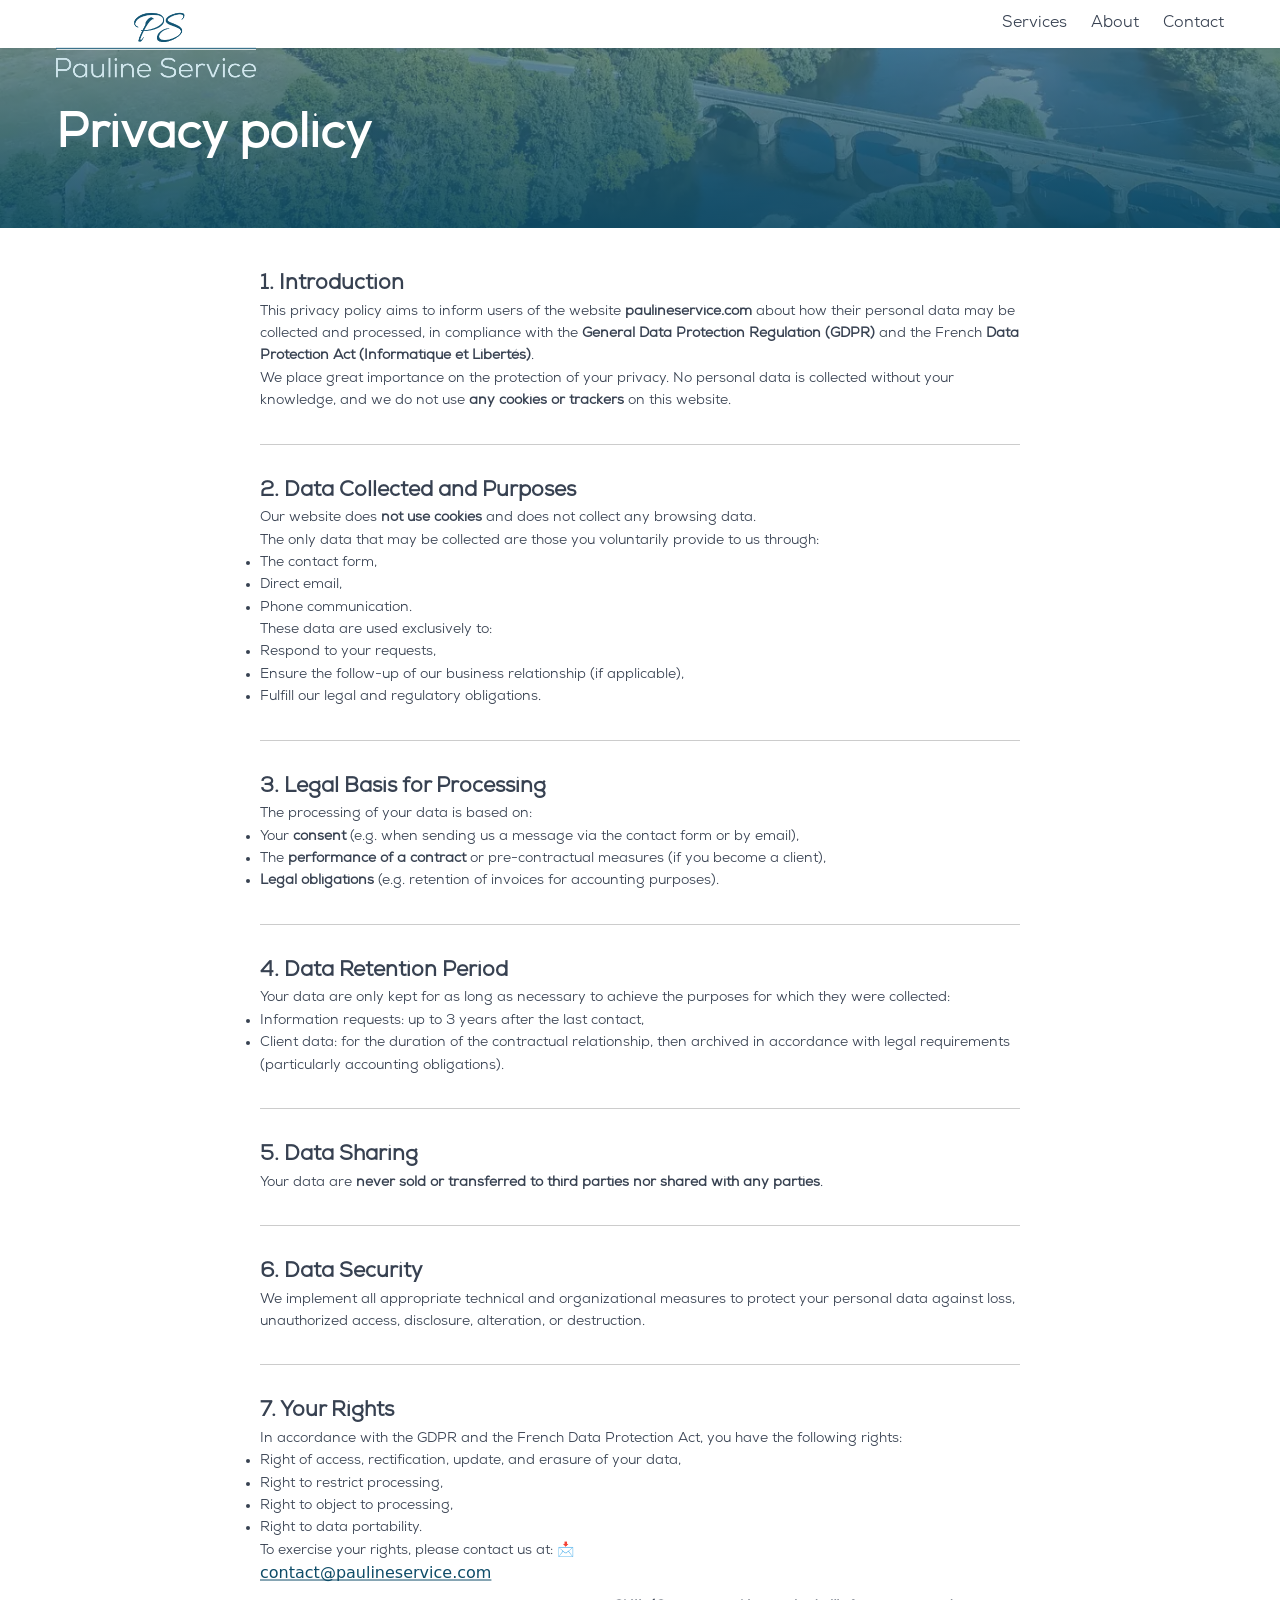
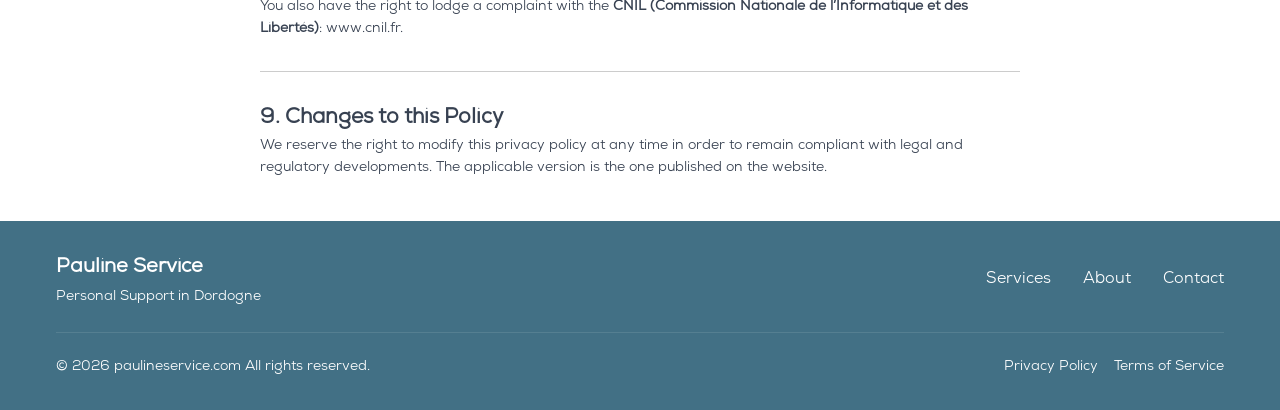
==== privacy.html @ 2ac68dc6 "svg icons, privacy & terms + navigation details" ====
<!DOCTYPE html>
<html lang="en">
<head>
  <meta charset="UTF-8">
  <meta name="viewport" content="width=device-width, initial-scale=1, maximum-scale=1, user-scalable=no">

  <link rel="stylesheet" href="styles.css">

  <!-- Basic SEO -->
  <meta charset="UTF-8">
  <meta name="viewport" content="width=device-width, initial-scale=1.0">
  <meta name="description" content="Pauline Service - Personal services in Nontron, Dordogne (24), France. Reliable, caring, and professional assistance for your everyday needs.">
  <meta name="keywords" content="Pauline Service, service to person, personal support, Nontron, Dordogne, Dordogne services, France">
  <meta name="author" content="Pauline Service">
  <meta name="robots" content="index, follow">
  <link rel="canonical" href="https://www.paulineservice.com/">
  

  <meta property="og:title" content="Pauline Service - Your Personal Support in Nontron">
  <meta property="og:description" content="Reliable personal services and support in Nontron, Dordogne (24).">
  <meta property="og:type" content="website">
  <meta property="og:url" content="https://www.paulineservice.fr/">
  <meta property="og:image" content="https://via.placeholder.com/1200x630.png?text=Pauline+Service">


  <!-- Location metadata -->
  <meta name="geo.region" content="FR-24">
  <meta name="geo.placename" content="Nontron">
  <meta name="geo.position" content="45.5295;0.6644">
  <meta name="ICBM" content="45.5295, 0.6644">

  <script type="application/ld+json">
  {
    "@context": "https://schema.org",
    "@type": "LocalBusiness",
    "name": "Pauline Service",
    "image": "https://via.placeholder.com/1200x630.png?text=Pauline+Service",
    "@id": "https://www.paulineservice.com/",
    "url": "https://www.paulineservice.com/",
    "address": {
      "@type": "PostalAddress",
      "streetAddress": "Nontron",
      "addressLocality": "Nontron",
      "postalCode": "24300",
      "addressCountry": "FR"
    },
    "geo": {
      "@type": "GeoCoordinates",
      "latitude": 45.5295,
      "longitude": 0.6644
    },
    "description": "Pauline Service offers high-quality, trustworthy, and caring personal services in Nontron, Perigord Vert, Dordogne (24), France.",
    "areaServed": {
      "@type": "Place",
      "name": "Nontron, Dordogne, France"
    }
  }
  </script>
  
  <title>Pauline Service - Personal Support in Nontron Area</title>
  <style>
    .hero {
        height:20vh;
    }
    .privacy-container {
      font-size:14px;
      line-height: 1.6;
      max-width: 800px;
      margin: 40px auto;
      padding: 0 20px;
    }
    hr {
      border: none;
      border-top: 1px solid #ccc;
      margin: 30px 0;
    }
  </style>
</head>
<body>
  <header class="header">
    <div class="container header-container">
      <div class="logo" id="logo-home">
        <img  src="assets/logo.png" alt="Pauline Service"  class="logo-text " />
      </div>
      <button id="menu-toggle" class="menu-toggle">
        <svg id="menu-icon" xmlns="http://www.w3.org/2000/svg" width="24" height="24" viewBox="0 0 24 24" fill="none" stroke="currentColor" stroke-width="2" stroke-linecap="round" stroke-linejoin="round"><line x1="4" x2="20" y1="12" y2="12"/><line x1="4" x2="20" y1="6" y2="6"/><line x1="4" x2="20" y1="18" y2="18"/></svg>
        <svg id="close-icon" class="hidden" xmlns="http://www.w3.org/2000/svg" width="24" height="24" viewBox="0 0 24 24" fill="none" stroke="currentColor" stroke-width="2" stroke-linecap="round" stroke-linejoin="round"><path d="M18 6 6 18"/><path d="m6 6 12 12"/></svg>
      </button>
      <nav class="desktop-nav">
        <a href="/index.html#services" class="nav-link">Services</a>
        <a href="/index.html#about" class="nav-link">About</a>
        <!--<a href="#testimonials" class="nav-link">Testimonials</a>-->
        <a href="/index.html#contact" class="nav-link nav-link-emphasis">Contact</a>
      </nav>
    </div>
    <!-- Mobile menu -->
    <div id="mobile-menu" class="mobile-menu hidden">
      <div class="container mobile-menu-container">
        <a href="/index.html#services" class="nav-link">Services</a>
        <a href="/index.html#about" class="nav-link">About</a>
        <!--<a href="#testimonials" class="nav-link">Testimonials</a>-->
        <a href="/index.html#contact" class="nav-link">Contact</a>
      </div>
    </div>
  </header>
  <section class="hero">
      <div id="parallax-bg" class="parallax-bg"></div>
      <div class="hero-overlay"></div>
      <div class="container hero-content">
        <h1 class="hero-title">Privacy policy</h1>
      </div>
    </section>
  <div class="privacy-container">
    
  

  <h2>1. Introduction</h2>
  <p>
    This privacy policy aims to inform users of the website <strong>paulineservice.com</strong> 
    about how their personal data may be collected and processed, in compliance with the 
    <strong>General Data Protection Regulation (GDPR)</strong> and the French 
    <strong>Data Protection Act (Informatique et Libertés)</strong>.
  </p>
  <p>
    We place great importance on the protection of your privacy. No personal data is collected 
    without your knowledge, and we do not use <strong>any cookies or trackers</strong> on this website.
  </p>

  <hr>

  <h2>2. Data Collected and Purposes</h2>
  <p>
    Our website does <strong>not use cookies</strong> and does not collect any browsing data.
  </p>
  <p>
    The only data that may be collected are those you voluntarily provide to us through:
  </p>
  <ul>
    <li>The contact form,</li>
    <li>Direct email,</li>
    <li>Phone communication.</li>
  </ul>
  <p>
    These data are used exclusively to:
  </p>
  <ul>
    <li>Respond to your requests,</li>
    <li>Ensure the follow-up of our business relationship (if applicable),</li>
    <li>Fulfill our legal and regulatory obligations.</li>
  </ul>

  <hr>

  <h2>3. Legal Basis for Processing</h2>
  <p>
    The processing of your data is based on:
  </p>
  <ul>
    <li>Your <strong>consent</strong> (e.g. when sending us a message via the contact form or by email),</li>
    <li>The <strong>performance of a contract</strong> or pre-contractual measures (if you become a client),</li>
    <li><strong>Legal obligations</strong> (e.g. retention of invoices for accounting purposes).</li>
  </ul>

  <hr>

  <h2>4. Data Retention Period</h2>
  <p>
    Your data are only kept for as long as necessary to achieve the purposes for which they were collected:
  </p>
  <ul>
    <li>Information requests: up to 3 years after the last contact,</li>
    <li>Client data: for the duration of the contractual relationship, then archived in accordance 
        with legal requirements (particularly accounting obligations).</li>
  </ul>

  <hr>

  <h2>5. Data Sharing</h2>
  <p>
    Your data are <strong>never sold or transferred to third parties nor shared with any parties</strong>. 
  </p>

  <hr>

  <h2>6. Data Security</h2>
  <p>
    We implement all appropriate technical and organizational measures to protect your personal data 
    against loss, unauthorized access, disclosure, alteration, or destruction.
  </p>

  <hr>

  <h2>7. Your Rights</h2>
  <p>
    In accordance with the GDPR and the French Data Protection Act, you have the following rights:
  </p>
  <ul>
    <li>Right of access, rectification, update, and erasure of your data,</li>
    <li>Right to restrict processing,</li>
    <li>Right to object to processing,</li>
    <li>Right to data portability.</li>
  </ul>
  <p>
    To exercise your rights, please contact us at: 📩<br>
    <canvas id="email-canvas" width="340" height="24" style="cursor:pointer; width:340px; height:24px;"></canvas>
    <noscript>Enable JavaScript to view the email address.</noscript>

    <script>
    const encodedEmail = "Y29udGFjdEBwYXVsaW5lc2VydmljZS5jb20=";

    (function () {
    const decoded = atob(encodedEmail);             

    const c = document.getElementById('email-canvas');
    const ctx = c.getContext('2d');

    // --- Retina / High DPI scaling ---
    const dpr = window.devicePixelRatio || 1;
    const cssWidth = c.width;
    const cssHeight = c.height;
    c.width = cssWidth * dpr;
    c.height = cssHeight * dpr;
    ctx.scale(dpr, dpr);

    // draw text
    ctx.font = "400 16px system-ui, NexaBook";
    ctx.fillStyle = "#0e4c68";
    ctx.fillText(decoded, 0, 15);
    
    const textWidth = ctx.measureText(decoded).width;
    const underlineY = 17; // slightly below baseline
    ctx.beginPath();
    ctx.moveTo(0, underlineY);
    ctx.lineTo(0 + textWidth, underlineY);
    ctx.lineWidth = 1;
    ctx.strokeStyle = "#0e4c68";
    ctx.stroke();

    // make canvas clickable
    c.addEventListener('click', () => {
        window.location.href = 'mailto:' + decoded;
    });


    })();
    </script><br>
  </p>
  <p>
    You also have the right to lodge a complaint with the 
    <strong>CNIL (Commission Nationale de l’Informatique et des Libertés)</strong>: 
    <a href="https://www.cnil.fr" target="_blank">www.cnil.fr</a>.
  </p>

  <hr>

  <h2>9. Changes to this Policy</h2>
  <p>
    We reserve the right to modify this privacy policy at any time in order to remain compliant with 
    legal and regulatory developments. The applicable version is the one published on the website.
  </p>
  </div>
  <footer class="footer">
    <div class="container">
      <div class="footer-top">
        <div class="footer-brand">
          <h3 class="footer-title" id="footer-title">Pauline Service</h3>
          <p class="footer-subtitle">Personal Support in Dordogne</p>
        </div>
        <div class="footer-nav">
          <a href="/index.html#services" class="footer-link">Services</a>
          <a href="/index.html#about" class="footer-link">About</a>
          <!--<a href="#testimonials" class="footer-link">Testimonials</a>-->
          <a href="/index.html#contact" class="footer-link">Contact</a>
        </div>
      </div>
      <div class="footer-bottom">
        <p class="copyright">
          © <span id="current-year"></span> paulineservice.com All rights reserved.
        </p>
        <div class="footer-legal">
          <a href="/privacy.html" class="footer-legal-link">Privacy Policy</a>
          <a href="/terms.html" class="footer-legal-link">Terms of Service</a>
        </div>
      </div>
    </div>
  </footer>
  </body>
  <script src="script.js"></script>
</html>
---- styles.css ----
/* Base styles */
:root {
  --color-primary: #0e4c68;
  --color-primary-dark: #427085;
  --color-primary-light: #17A8EB;
  --color-primary-lightest: #e0e7ff;
  --color-white: #ffffff;
  --color-black: #000000;
  --color-gray-50: #f9fafb;
  --color-gray-100: #f3f4f6;
  --color-gray-200: #e5e7eb;
  --color-gray-300: #d1d5db;
  --color-gray-400: #9ca3af;
  --color-gray-500: #6b7280;
  --color-gray-600: #4b5563;
  --color-gray-700: #374151;
  --color-gray-800: #1f2937;
  --color-gray-900: #111827;
  --shadow-sm: 0 1px 2px 0 rgba(0, 0, 0, 0.05);
  --shadow: 0 1px 3px 0 rgba(0, 0, 0, 0.1), 0 1px 2px 0 rgba(0, 0, 0, 0.06);
  --shadow-md: 0 4px 6px -1px rgba(0, 0, 0, 0.1), 0 2px 4px -1px rgba(0, 0, 0, 0.06);
  --shadow-lg: 0 10px 15px -3px rgba(0, 0, 0, 0.1), 0 4px 6px -2px rgba(0, 0, 0, 0.05);
  --border-radius-sm: 0.25rem;
  --border-radius: 0.5rem;
  --border-radius-lg: 0.75rem;
  --border-radius-full: 9999px;
}

@font-face {
    font-family: NexaBook;
    src: url("assets/nexa-book.otf") format("opentype");
}

html {
  overflow-x: hidden;          /* hide any overflow that reaches the root */
  width: 100%;                 /* guarantee the root never exceeds the viewport */
  max-width: 100%;
  box-sizing: border-box;
}
*, *::before, *::after {
  box-sizing: inherit;
}

* {
  margin: 0;
  padding: 0;
  box-sizing: border-box;
  font-family: NexaBook;
}
body {
  font-family: NexaBook, Helvetica, Arial, sans-serif;
  line-height: 1.5;
  color: var(--color-gray-700);
  background-color: var(--color-white);
  overflow-x: hidden;          /* hide any overflow that reaches the root */
  width: 100%;                 /* guarantee the root never exceeds the viewport */
  max-width: 100%;
  box-sizing: border-box;
}
.container {
  width: 100%;
  max-width: 1200px;
  margin-left: auto;
  margin-right: auto;
  padding-left: 1rem;
  padding-right: 1rem;
}
a {
  text-decoration: none;
  color: inherit;
}
img {
  max-width: 100%;
  height: auto;
}
.hidden {
  display: none !important;
}
.btn {
  display: inline-block;
  font-weight: 500;
  padding: 0.55rem 1.5rem;
  border-radius: var(--border-radius);
  text-align: center;
  transition: all 0.2s ease-in-out;
  cursor: pointer;
  border: none;
  display: inline-flex;
  align-items: center;
  justify-content: center;
  transform: translateY(20px);
  font-size:16px;
}
.btn-light {
  background-color: var(--color-white);
  color: var(--color-primary);
}
.btn-light:hover {
  background-color: var(--color-primary-lightest);
}
.btn-primary {
  background-color: var(--color-primary-dark);
  color: var(--color-white);
}
.btn-primary:hover {
  background-color: var(--color-primary);
}
.btn-block {
  display: block;
  width: 100%;
}
.btn span {
  display: inline-block;
  transform: translateY(2px); /* moves only the text */
}
.required-star {
  color: #d93025;          /* a vivid red */
  margin-left: 0.15em;     /* tiny space after the label text */
  font-size: 0.9em;        /* slightly smaller than the label */
  vertical-align: middle; /* keep it aligned with the text baseline */
}
/* ---- button states --------------------------------------------------- */
.btn-send {
  transition: background-color 0.3s ease, color 0.3s ease;
}

/* success / error colours – you can tweak them */
.btn-success { background:#28a745 !important; color:#fff !important; }
.btn-error   { background:#dc3545 !important; color:#fff !important; }
button.btn-send:disabled { opacity: .7; cursor: not-allowed; }
/* ---- simple spinner (CSS only) -------------------------------------- */
.dots {
  display: inline-flex;
  gap: .75rem;                     /* space between the three circles */
}

/* --------------------------------------------------------------
   4️⃣  Individual dot – tiny circle that fades in/out
   -------------------------------------------------------------- */
.dots span {
  width: .35rem;
  height: .35rem;
  background: currentColor;        /* inherits button colour */
  border-radius: 50%;
  opacity: 0;                      /* start invisible */
  animation: dot-fade 1.2s infinite;
}

/* Stagger the three dots */
.dots span:nth-child(1) { animation-delay: 0s; }
.dots span:nth-child(2) { animation-delay: 0.2s; }
.dots span:nth-child(3) { animation-delay: 0.4s; }

/* --------------------------------------------------------------
   5️⃣  Fade animation – 0 → 1 → 0 (smooth)
   -------------------------------------------------------------- */
@keyframes dot-fade {
  0%, 80% { opacity: 0; }
  40%    { opacity: 1; }
}

.section-header {
  text-align: center;
  margin-bottom: 3rem;
}
.section-title {
  font-size: 1.875rem;
  font-weight: 700;
  color: var(--color-gray-900);
  margin-bottom: 1rem;
}
.section-description {
  font-size: 1.125rem;
  color: var(--color-gray-600);
  max-width: 36rem;
  margin-left: auto;
  margin-right: auto;
}
.text-left {
  text-align: left;
}
/* Header styles */
.header {
  position: sticky;
  top: 0;
  z-index: 50;
  width: 100%;
  background-color: rgba(255, 255, 255, 0.95);
  backdrop-filter: blur(4px);
  box-shadow: var(--shadow-sm);
}
.header-container {
  display: flex;
  justify-content: space-between;
  align-items: center;
  padding-top: 0.75rem;
  padding-bottom: 0.75rem;
  position:relative;
  overflow:visible;
}
.logo {
  display: flex;
  align-items: center;
}
.logo-text {
  font-size: 1.25rem;
  font-weight: 600;
  color: var(--color-primary);
  position:absolute;
  transform: translateY(1.05rem);
  width:200px;
  z-index:100;
  cursor:pointer;
}
.logo-badge {
  margin-left: 0.5rem;
  font-size: 0.75rem;
  background-color: var(--color-primary-lightest);
  color: var(--color-primary);
  padding: 0.125rem 0.5rem;
  border-radius: var(--border-radius-full);
}
.logo-badge span {
  display: inline-block;
  transform: translateY(2px); /* moves only the text */
}
.menu-toggle {
  display: block;
  color: var(--color-gray-700);
  background: none;
  border: none;
  cursor: pointer;
}
.desktop-nav {
  display: none;
}
.nav-link {
  color: var(--color-gray-700);
  transition: color 0.2s ease-in-out;
  margin-left: 1.5rem;
}
.nav-link:hover, .nav-link:focus {
  color: var(--color-primary);
}
.nav-link-emphasis {
  font-weight: 500;
}
.mobile-menu {
  position: absolute;
  top: 100%;
  left: 0;
  right: 0;
  background-color: var(--color-white);
  border-bottom: 1px solid var(--color-gray-200);
  box-shadow: var(--shadow-lg);
}
.mobile-menu-container {
  display: flex;
  flex-direction: column;
  padding-top: 0.75rem;
  padding-bottom: 0.75rem;
}
.mobile-menu .nav-link {
  margin: 0.75rem 0;
}
/* Hero section */
.hero {
  position: relative;
  height: 90vh;
  overflow: hidden;
}
.parallax-bg {
  position: absolute;
  inset: 0;
  z-index: 0;
  background-image: url('assets/river.webp');
  background-size: cover;
  background-position: center;
  height: 120%;
  top: -10%;
}
.hero-overlay {
  position: absolute;
  inset: 0;
  background: linear-gradient(to bottom, rgba(66, 112, 133, 0.7), rgba(14, 76, 104, 0.9) );
  z-index: 10;
}
.hero-content {
  position: relative;
  z-index: 20;
  height: 100%;
  display: flex;
  flex-direction: column;
  justify-content: center;
}
.hero-title {
  font-size: 2.25rem;
  font-weight: 700;
  color: var(--color-white);
  line-height: 1.2;
  max-width: 28rem;
}
.hero-subtitle {
  margin-top: 1rem;
  font-size: 1.25rem;
  color: var(--color-primary-lightest);
  max-width: 28rem;
  
}
.hero-buttons {
  margin-top: 2rem;
  display: flex;
  flex-direction: column;
  gap: 1rem;
}
/* Services section */
.services {
  padding: 4rem 0;
  background-color: var(--color-gray-50);
}
.services-grid {
  display: grid;
  grid-template-columns: repeat(1, 1fr);
  gap: 1.5rem;
}
.service-card {
  background-color: var(--color-white);
  padding: 1.5rem;
  border-radius: var(--border-radius);
  box-shadow: var(--shadow-sm);
  transition: box-shadow 0.3s ease;
}
.service-card:hover {
  box-shadow: var(--shadow-md);
}
.service-icon {
  margin-bottom: 1rem;
  color: var(--color-primary);
}
.service-title {
  font-size: 1.25rem;
  font-weight: 600;
  color: var(--color-gray-900);
  margin-bottom: 0.5rem;
}
.service-description {
  color: var(--color-gray-600);
}
/* About section */
.about {
  padding: 4rem 0;
  background-color: var(--color-white);
}
.about-grid {
  display: flex;
  flex-direction: column;
  gap: 2rem;
}
.about-image-container {
  position: relative;
  width: 100%;
}
.about-image {
  position: relative;
  z-index: 10;
  border-radius: var(--border-radius);
  box-shadow: var(--shadow-lg);
  width: 100%;
  object-fit: cover;
  aspect-ratio: 4/5;
  opacity:0.7;
}
.about-image-decoration {
  position: absolute;
  z-index: 0;
}
.top-left {
  top: -1rem;
  left: -1rem;
  width: 6rem;
  height: 6rem;
  background-color: var(--color-primary-lightest);
  border-radius: var(--border-radius-full);
}
.bottom-right {
  bottom: -1rem;
  right: -1rem;
  width: 8rem;
  height: 8rem;
  background-color: var(--color-primary-lightest);
  border-radius: var(--border-radius-full);
}
.about-content {
  width: 100%;
}
.about-divider {
  width: 4rem;
  height: 0.25rem;
  background-color: var(--color-primary);
  margin-top: 1rem;
  margin-bottom: 1.5rem;
}
.about-text {
  color: var(--color-gray-600);
  margin-bottom: 1rem;
  text-align: justify;
}
.about-badges {
  display: flex;
  flex-wrap: wrap;
  gap: 0.75rem;
  margin-top: 1.5rem;
}
.badge {
  background-color: var(--color-primary-lightest);
  color: var(--color-primary);
  padding: 0.25rem 0.75rem;
  border-radius: var(--border-radius-full);
  font-size: 0.875rem;
  font-weight: 500;
}
.badge span {
  display: inline-block;
  transform: translateY(2px);
}
/* Testimonials section */
.testimonials {
  padding: 4rem 0;
  background-color: var(--color-primary-lightest);
}
.testimonials-grid {
  display: grid;
  grid-template-columns: repeat(1, 1fr);
  gap: 1.5rem;
}
.testimonial-card {
  background-color: var(--color-white);
  padding: 1.5rem;
  border-radius: var(--border-radius);
  box-shadow: var(--shadow-sm);
}
.quote-icon {
  color: var(--color-primary-light);
  margin-bottom: 1rem;
}
.testimonial-text {
  color: var(--color-gray-700);
  font-style: italic;
  margin-bottom: 1.5rem;
}
.testimonial-author {
  margin-top: auto;
}
.author-name {
  font-weight: 500;
  color: var(--color-gray-900);
}
.author-location {
  font-size: 0.875rem;
  color: var(--color-gray-500);
}
/* Contact section */
.contact {
  padding: 4rem 0;
  background-color: var(--color-white);
}
.contact-grid {
  display: grid;
  grid-template-columns: repeat(1, 1fr);
  gap: 2rem;
}
.contact-info {
  background-color: var(--color-gray-50);
  padding: 1.5rem;
  border-radius: var(--border-radius);
}
.contact-subtitle {
  font-size: 1.25rem;
  font-weight: 600;
  color: var(--color-gray-900);
  margin-bottom: 1.5rem;
}
.contact-items {
  display: flex;
  flex-direction: column;
  gap: 1rem;
}
.contact-item {
  display: flex;
  align-items: flex-start;
}
.contact-icon {
  margin-right: 0.75rem;
  margin-top: 0.25rem;
  color: var(--color-primary);
}
.contact-label {
  font-weight: 500;
  color: var(--color-gray-900);
}
.contact-value {
  color: var(--color-gray-600);
}
.service-area {
  margin-top: 2rem;
}
.service-area-title {
  font-weight: 500;
  color: var(--color-gray-900);
  margin-bottom: 0.75rem;
}
.service-area-description {
  color: var(--color-gray-600);
}
.contact-form {
  display: flex;
  flex-direction: column;
  gap: 1rem;
}
.form-group {
  display: flex;
  flex-direction: column;
  gap: 0.25rem;
}
.form-label {
  font-size: 0.875rem;
  font-weight: 500;
  color: var(--color-gray-700);
}
.form-input,
.form-textarea {
  width: 100%;
  padding: 0.5rem 1rem;
  border: 1px solid var(--color-gray-300);
  border-radius: var(--border-radius);
  color: var(--color-gray-700);
  transition: border-color 0.2s ease, box-shadow 0.2s ease;
}
.form-input:focus,
.form-textarea:focus {
  outline: none;
  border-color: var(--color-primary);
  box-shadow: 0 0 0 3px rgba(67, 56, 202, 0.1);
}
.form-textarea {
  resize: vertical;
  min-height: 8rem;
}
/* Footer styles */
.footer {
  background-color: var(--color-primary-dark);
  color: var(--color-white);
  padding: 2rem 0;
}
.footer-top {
  display: flex;
  flex-direction: column;
  justify-content: space-between;
  align-items: center;
  margin-bottom: 1rem;
}
.footer-brand {
  margin-bottom: 1rem;
  text-align: center;
  color: var(--color-white);
}
.footer-title {
  font-size: 1.25rem;
  font-weight: 600;
  cursor:pointer;
}
.footer-subtitle {
  font-size: 0.875rem;
  color: var(--color-white);
  margin-top: 0.25rem;
}
.footer-nav {
  display: flex;
  flex-direction: column;
  align-items: center;
}
.footer-link {
  color: var(--color-white);
  transition: color 0.2s ease-in-out;
}
.footer-link:hover {
  color: var(--color-primary-light);
}
.footer-bottom {
  border-top: 1px solid rgba(255, 255, 255, 0.1);
  margin-top: 1.5rem;
  padding-top: 1.5rem;
  display: flex;
  flex-direction: column;
  justify-content: space-between;
  align-items: center;
}
.copyright {
  font-size: 0.875rem;
  color: var(--color-white);
}
.footer-legal {
  display: flex;
  gap: 1rem;
  margin-top: 1rem;
}
.footer-legal-link {
  color: var(--color-white);
  font-size: 0.875rem;
  transition: color 0.2s ease-in-out;
}
.footer-legal-link:hover {
  color: var(--color-primary-light);
}
/* Media queries */
@media (max-width: 390px) { 
  .logo-badge {display:none;}
  .desc-mobile { display:inline; }
  .desc-tablet { display:none; }
}
/* Mobile fix – make the contact form fill the viewport on very narrow screens (≤ 375 px) */
@media (max-width: 640px) {
  html { font-size: 118%; }
  /* Remove horizontal padding that otherwise forces overflow */
  .container {
    padding-left: 0;
    padding-right: 0;
  }
  .header-container {
    padding-left: 0.75rem;
  }
  .menu-toggle {
    padding-right: 0.75rem;
  }
  .mobile-menu-container {
    padding-left: 0.75rem;
  }
  .hero-content {
    padding-left: 0.75rem;
    padding-right: 0.75rem;  
  } 
  .desc-mobile { display:inline; }
  .desc-tablet { display:none; }
  .services {
    padding: 0 0.75rem;
  }
  .services > div > div > h2 {
    padding: 1rem 0;
  }
  .about {
    padding: 0 0.75rem 1rem 0.75rem;
  }
  .testimonials > .container {
    padding: 0 0.75rem;
  }
  .contact {
    padding: 0 0.75rem;
  }
  .contact-info {
    width: 100vw;          /* full viewport width */
    max-width: calc(100% - 1rem);      /* don’t exceed the viewport */
    box-sizing: border-box;
    padding-left: 0.5rem;
    padding-right: 0.5rem;
    
  }
  .contact > div > div > h2 {
    padding: 1rem 0;
  }
  /* Stretch the contact‑form container and the form itself */
  .contact-form-container,
  .contact-form {
    width: 100vw;          /* full viewport width */
    max-width: calc(100% - 1rem);      /* don’t exceed the viewport */
    box-sizing: border-box;
    padding-left: 0.5rem;
    padding-right: 0.5rem;
    padding-bottom:2rem;
  }
  .contact-form input,
  .contact-form textarea,
  .contact-form select {
    font-size: 16px;          /* stops the 130 % zoom */
    line-height: 1.4;        /* improves tap‑target height */
  }
}

@media (min-width: 640px) {
  .hero-buttons {
    flex-direction: row;
  }
  .desc-mobile { display:none; }
}
@media (min-width: 768px) {
  .menu-toggle {
    display: none;
  }
  .desktop-nav {
    display: flex;
    align-items: center;
  }
  .hero-title {
    font-size: 3rem;
  }
  .desc-mobile { display:none;}
  .desc-tablet {display:inline;}
  .services-grid {
    grid-template-columns: repeat(2, 1fr);
  }
  .about-grid {
    flex-direction: row;
  }
  .about-image-container,
  .about-content {
    width: 50%;
  }
  .testimonials-grid {
    grid-template-columns: repeat(2, 1fr);
  }
  .contact-grid {
    grid-template-columns: repeat(2, 1fr);
  }
  .footer-top {
    flex-direction: row;
  }
  .footer-brand {
    text-align: left;
    margin-bottom: 0;
  }
  .footer-nav {
    flex-direction: row;
    gap: 2rem;
  }
  .footer-bottom {
    flex-direction: row;
  }
  .footer-legal {
    margin-top: 0;
  }
}
@media (min-width: 1024px) {
  .services-grid {
    grid-template-columns: repeat(3, 1fr);
  }
}

/* iOS Safari – keep the page from snapping when the keyboard appears */
@supports (padding: env(safe-area-inset-bottom)) {
  body {
    padding-bottom: env(safe-area-inset-bottom);
  }
}

.logo-badge {display:none;}
.testimonials {display:none;}
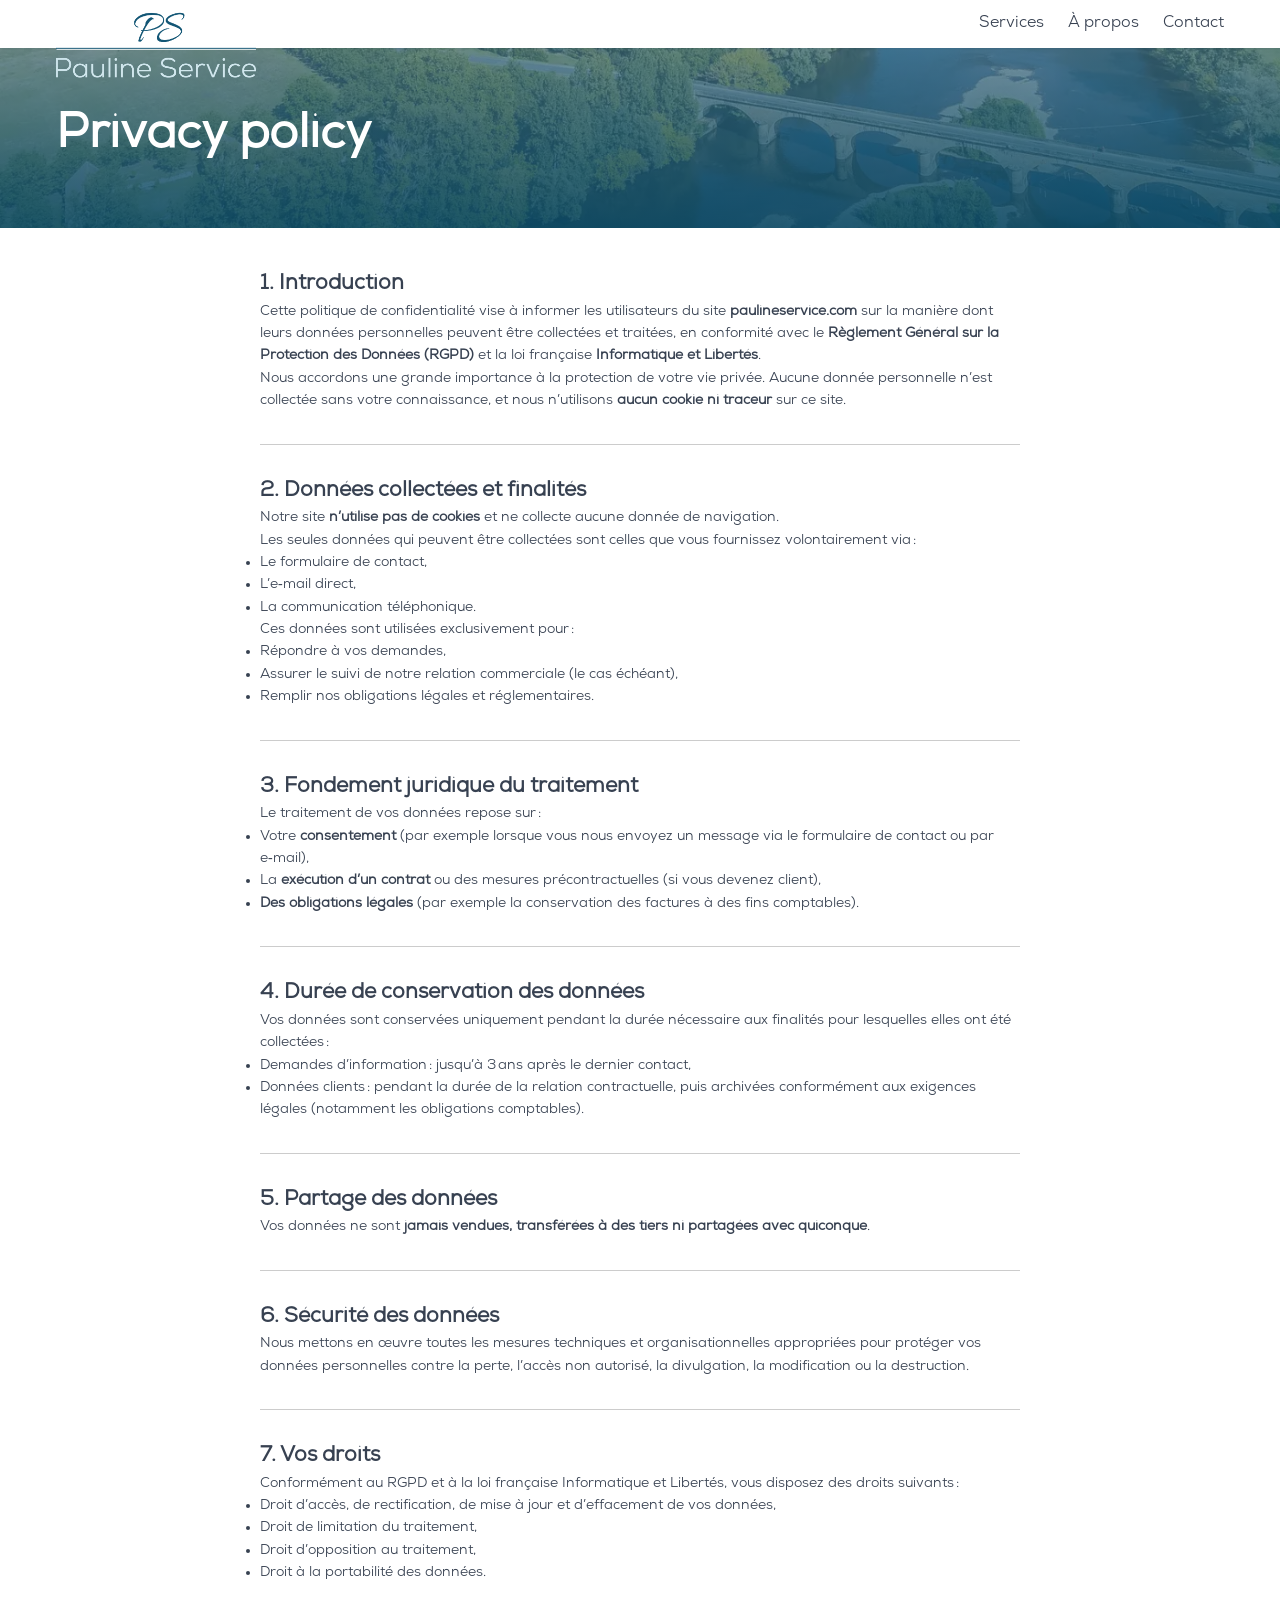
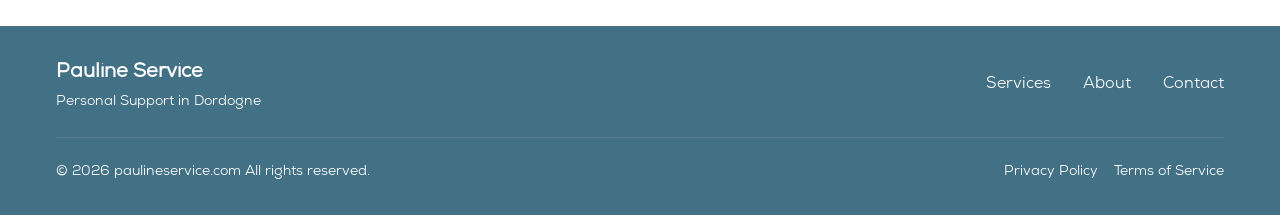
==== commit 24e523ef: "fr and en inverted, modified i18n to put html in privacy page - page incomplete" ====
--- a/privacy.html
+++ b/privacy.html
@@ -5,7 +5,19 @@
   <meta name="viewport" content="width=device-width, initial-scale=1, maximum-scale=1, user-scalable=no">
 
   <link rel="stylesheet" href="styles.css">
-
+  <link rel="icon" href="assets/favicon/favicon.ico" type="image/x-icon">
+
+  <!-- PNG icons for modern browsers -->
+  <link rel="icon" type="image/png" sizes="32x32" href="/assets/favicon/favicon-32x32.png">
+  <link rel="icon" type="image/png" sizes="16x16" href="/assets/favicon/favicon-16x16.png">
+
+  <!-- Apple touch icon (iOS home screen) -->
+  <link rel="apple-touch-icon" sizes="180x180" href="/assets/favicon/apple-touch-icon.png">
+  <!-- For Android / Chrome -->
+  <link rel="icon" type="image/png" sizes="192x192" href="/android-chrome-192x192.png">
+  <link rel="icon" type="image/png" sizes="512x512" href="/android-chrome-512x512.png">
+  <!-- Optional: web app manifest -->
+  <link rel="manifest" href="assets/favicon/site.webmanifest">
   <!-- Basic SEO -->
   <meta charset="UTF-8">
   <meta name="viewport" content="width=device-width, initial-scale=1.0">
@@ -57,7 +69,7 @@
   }
   </script>
   
-  <title>Pauline Service - Personal Support in Nontron Area</title>
+  <title data-i18n="title">Pauline Service - Personal Support in Nontron Area</title>
   <style>
     .hero {
         height:20vh;
@@ -87,19 +99,19 @@
         <svg id="close-icon" class="hidden" xmlns="http://www.w3.org/2000/svg" width="24" height="24" viewBox="0 0 24 24" fill="none" stroke="currentColor" stroke-width="2" stroke-linecap="round" stroke-linejoin="round"><path d="M18 6 6 18"/><path d="m6 6 12 12"/></svg>
       </button>
       <nav class="desktop-nav">
-        <a href="/index.html#services" class="nav-link">Services</a>
-        <a href="/index.html#about" class="nav-link">About</a>
+        <a href="/index.html#services" class="nav-link" data-i18n="header_nav_services">Services</a>
+        <a href="/index.html#about" class="nav-link" data-i18n="header_nav_about">About</a>
         <!--<a href="#testimonials" class="nav-link">Testimonials</a>-->
-        <a href="/index.html#contact" class="nav-link nav-link-emphasis">Contact</a>
+        <a href="/index.html#contact" class="nav-link nav-link-emphasis" data-i18n="header_nav_contact">Contact</a>
       </nav>
     </div>
     <!-- Mobile menu -->
     <div id="mobile-menu" class="mobile-menu hidden">
       <div class="container mobile-menu-container">
-        <a href="/index.html#services" class="nav-link">Services</a>
-        <a href="/index.html#about" class="nav-link">About</a>
+        <a href="/index.html#services" class="nav-link" data-i18n="header_nav_services">Services</a>
+        <a href="/index.html#about" class="nav-link" data-i18n="header_nav_services">About</a>
         <!--<a href="#testimonials" class="nav-link">Testimonials</a>-->
-        <a href="/index.html#contact" class="nav-link">Contact</a>
+        <a href="/index.html#contact" class="nav-link" data-i18n="header_nav_services">Contact</a>
       </div>
     </div>
   </header>
@@ -107,10 +119,10 @@
       <div id="parallax-bg" class="parallax-bg"></div>
       <div class="hero-overlay"></div>
       <div class="container hero-content">
-        <h1 class="hero-title">Privacy policy</h1>
+        <h1 class="hero-title" data-i18n="page_title_content">Privacy policy</h1>
       </div>
     </section>
-  <div class="privacy-container">
+  <div class="privacy-container" data-i18n="privacy_policy_text">
     
   
 
@@ -286,4 +298,5 @@
   </footer>
   </body>
   <script src="script.js"></script>
+  <script src="assets/js/i18n.js"></script>
 </html>
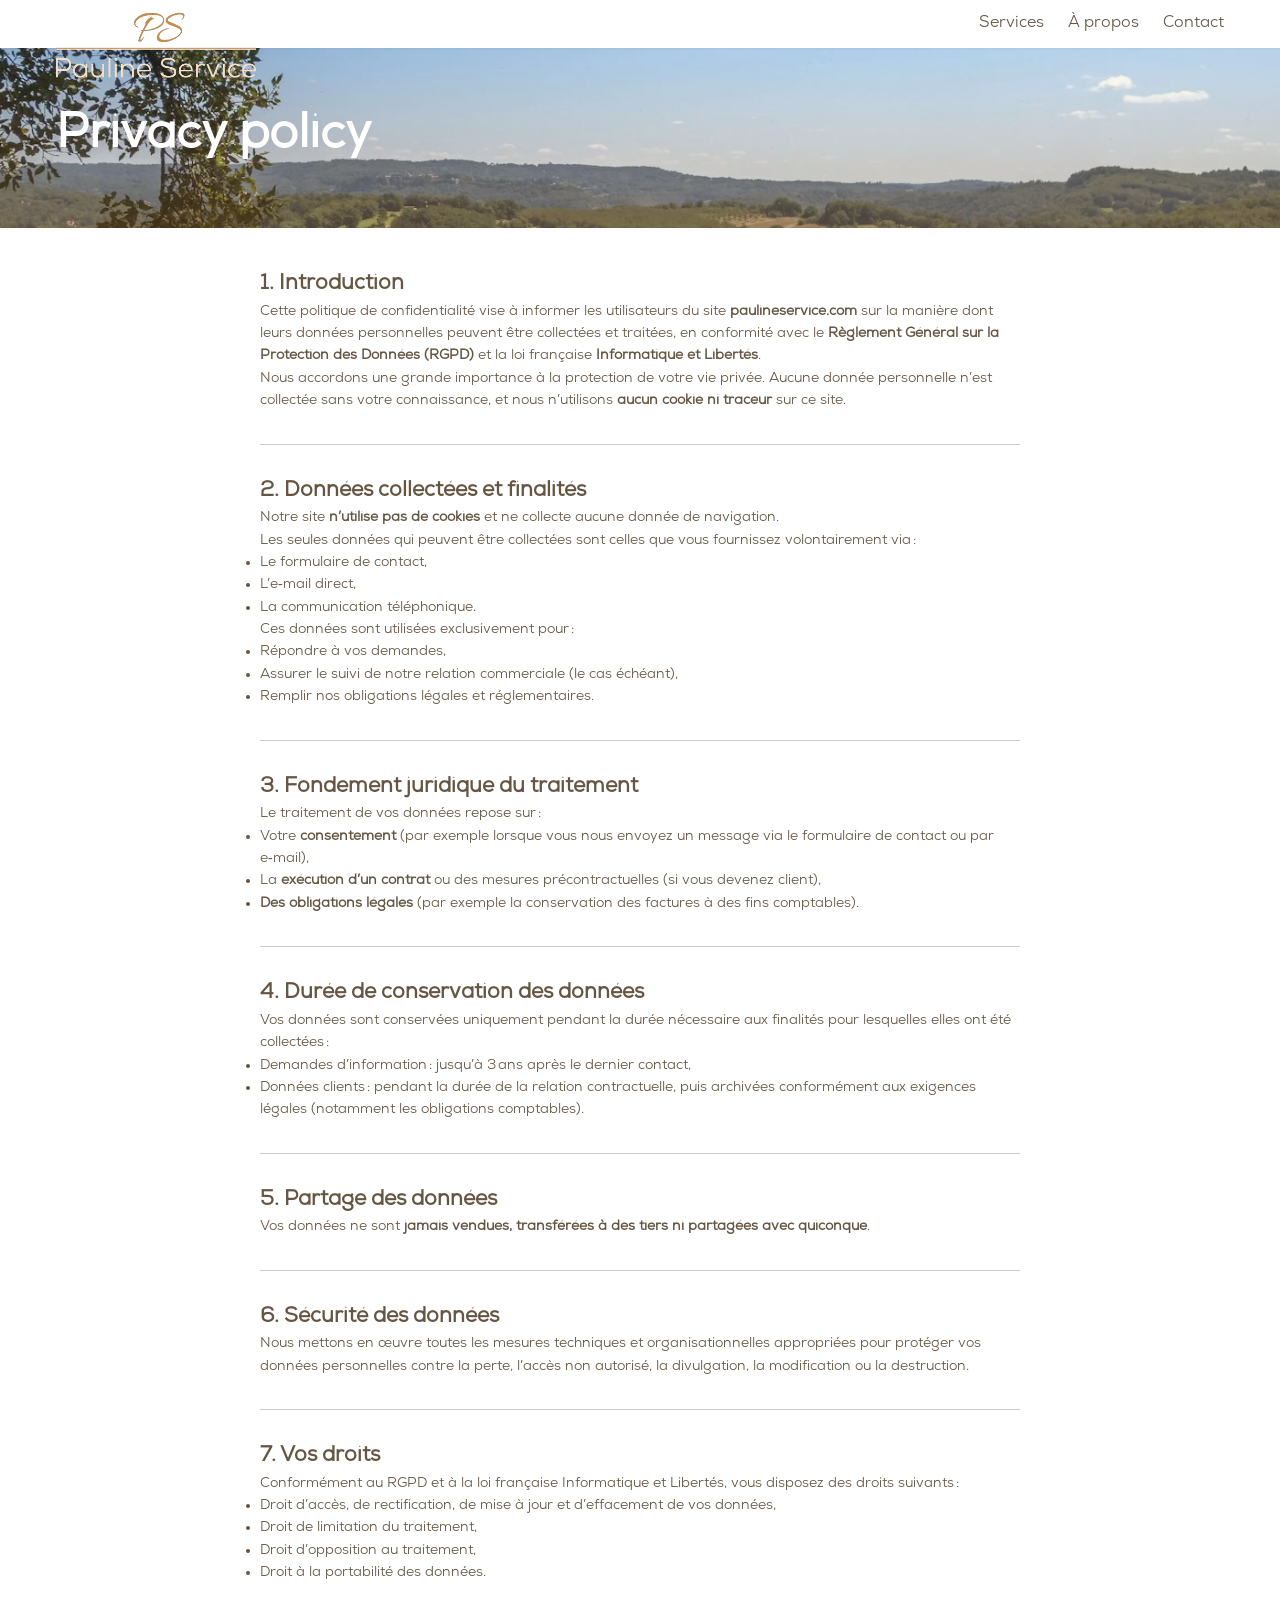
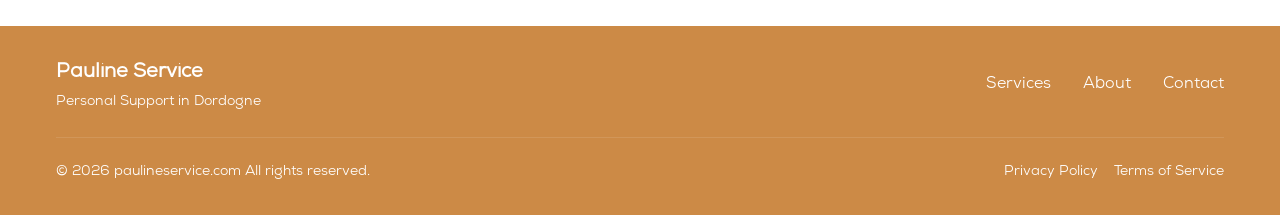
==== commit ae8443e9: "WIP: pre-i18n snapshot - assets, styles and html updates" ====
--- a/privacy.html
+++ b/privacy.html
@@ -225,6 +225,9 @@
 
     const c = document.getElementById('email-canvas');
     const ctx = c.getContext('2d');
+    const themeLinkColor = getComputedStyle(document.documentElement)
+      .getPropertyValue('--color-primary-dark')
+      .trim() || '#cc8a46';
 
     // --- Retina / High DPI scaling ---
     const dpr = window.devicePixelRatio || 1;
@@ -236,7 +239,7 @@
 
     // draw text
     ctx.font = "400 16px system-ui, NexaBook";
-    ctx.fillStyle = "#0e4c68";
+    ctx.fillStyle = themeLinkColor;
     ctx.fillText(decoded, 0, 15);
     
     const textWidth = ctx.measureText(decoded).width;
@@ -245,7 +248,7 @@
     ctx.moveTo(0, underlineY);
     ctx.lineTo(0 + textWidth, underlineY);
     ctx.lineWidth = 1;
-    ctx.strokeStyle = "#0e4c68";
+    ctx.strokeStyle = themeLinkColor;
     ctx.stroke();
 
     // make canvas clickable
@@ -299,4 +302,4 @@
   </body>
   <script src="script.js"></script>
   <script src="assets/js/i18n.js"></script>
-</html>+</html>
--- a/styles.css
+++ b/styles.css
@@ -1,21 +1,23 @@
 /* Base styles */
 :root {
-  --color-primary: #0e4c68;
-  --color-primary-dark: #427085;
-  --color-primary-light: #17A8EB;
-  --color-primary-lightest: #e0e7ff;
+  --color-primary: #e8b27b;
+  --color-primary-dark: #cc8a46;
+  --color-primary-light: #f6dfc3;
+  --color-primary-lightest: #fff7ec;
+  --color-accent-amber: #f0c18f;
+  --color-focus-ring: rgba(232, 178, 123, 0.26);
   --color-white: #ffffff;
   --color-black: #000000;
-  --color-gray-50: #f9fafb;
-  --color-gray-100: #f3f4f6;
-  --color-gray-200: #e5e7eb;
-  --color-gray-300: #d1d5db;
-  --color-gray-400: #9ca3af;
-  --color-gray-500: #6b7280;
-  --color-gray-600: #4b5563;
-  --color-gray-700: #374151;
-  --color-gray-800: #1f2937;
-  --color-gray-900: #111827;
+  --color-gray-50: #fcfaf6;
+  --color-gray-100: #f6f1e8;
+  --color-gray-200: #e7dece;
+  --color-gray-300: #d7cab7;
+  --color-gray-400: #b8a992;
+  --color-gray-500: #978671;
+  --color-gray-600: #7d6c58;
+  --color-gray-700: #655543;
+  --color-gray-800: #4a3f33;
+  --color-gray-900: #312a23;
   --shadow-sm: 0 1px 2px 0 rgba(0, 0, 0, 0.05);
   --shadow: 0 1px 3px 0 rgba(0, 0, 0, 0.1), 0 1px 2px 0 rgba(0, 0, 0, 0.06);
   --shadow-md: 0 4px 6px -1px rgba(0, 0, 0, 0.1), 0 2px 4px -1px rgba(0, 0, 0, 0.06);
@@ -166,7 +168,7 @@
 .section-title {
   font-size: 1.875rem;
   font-weight: 700;
-  color: var(--color-gray-900);
+  color: var(--color-primary-dark);
   margin-bottom: 1rem;
 }
 .section-description {
@@ -282,7 +284,7 @@
 .hero-overlay {
   position: absolute;
   inset: 0;
-  background: linear-gradient(to bottom, rgba(66, 112, 133, 0.7), rgba(14, 76, 104, 0.9) );
+  background: linear-gradient(to bottom, rgba(246, 223, 195, 0.1), rgba(204, 138, 70, 0.3));
   z-index: 10;
 }
 .hero-content {
@@ -303,7 +305,7 @@
 .hero-subtitle {
   margin-top: 1rem;
   font-size: 1.25rem;
-  color: var(--color-primary-lightest);
+  color: #fff4e5;
   max-width: 28rem;
   
 }
@@ -323,33 +325,237 @@
   grid-template-columns: repeat(1, 1fr);
   gap: 1.5rem;
 }
+.services-grid-wrap {
+  position: relative;
+}
 .service-card {
   background-color: var(--color-white);
-  padding: 1.5rem;
+  --cell-pad-x: 12px;
+  --cell-pad-y: 12px;
+  padding: 0;
   border-radius: var(--border-radius);
   box-shadow: var(--shadow-sm);
   transition: box-shadow 0.3s ease;
+  position: relative;
+  overflow: hidden;
+  display: grid;
+  grid-template-columns: 0.1fr 0.6fr 0.7fr 4fr 0.5fr 0.1fr;
+  grid-template-rows: 8px auto 72px 8px;
+  gap: 0;
+  grid-template-areas:
+    ". . . . . ."
+    ". . icon_title title title ."
+    ". arrow_left subtext subtext arrow_right ."
+    ". . . . . .";
+  height: 170px;
+  cursor: pointer;
 }
 .service-card:hover {
   box-shadow: var(--shadow-md);
 }
+.service-header {
+  display: contents;
+}
 .service-icon {
-  margin-bottom: 1rem;
+  margin-bottom: 0;
   color: var(--color-primary);
+  flex-shrink: 0;
+  grid-area: icon_title;
+  align-self: center;
+  justify-self: center;
+  padding: var(--cell-pad-y) var(--cell-pad-x);
 }
 .service-title {
   font-size: 1.25rem;
   font-weight: 600;
-  color: var(--color-gray-900);
-  margin-bottom: 0.5rem;
+  color: var(--color-primary-dark);
+  margin-bottom: 0;
+  grid-area: title;
+  align-self: center;
+  padding: var(--cell-pad-y) var(--cell-pad-x);
+}
+.service-grid-spacer {
+  display: none;
+}
+.service-body {
+  grid-area: subtext;
+  position: relative;
+  overflow: hidden;
+  align-self: center;
+  height: auto;
+  padding: 0 var(--cell-pad-x);
+}
+.service-clip {
+  height: auto;
+  overflow: visible;
+}
+.service-slider {
+  display: block;
+  width: 100%;
+}
+.service-panel {
+  flex: none;
+  padding: 0;
+  box-sizing: border-box;
 }
 .service-description {
   color: var(--color-gray-600);
+}
+.service-detail-line {
+  color: var(--color-gray-600);
+}
+.service-detail-list {
+  margin: 0;
+  padding-left: 0;
+  list-style: none;
+  color: var(--color-gray-600);
+}
+.service-detail-list li + li {
+  margin-top: 0.35rem;
+}
+.service-note {
+  margin-top: 0.6rem;
+  font-size: 0.95rem;
+  color: var(--color-gray-600);
+}
+.service-toggle,
+.service-back,
+.service-panel.service-detail {
+  display: none;
+}
+.services-overlay {
+  position: absolute;
+  inset: 0;
+  z-index: 40;
+  background: transparent;
+  padding: 0;
+}
+.services-overlay-panel {
+  position: relative;
+  width: 100%;
+  height: auto;
+  border-radius: var(--border-radius);
+  background: var(--color-white);
+  border: 1px solid var(--color-gray-200);
+  box-shadow: var(--shadow-lg);
+  overflow: visible;
+  padding: 0;
+}
+.services-overlay-close {
+  position: absolute;
+  top: -0.55rem;
+  right: -0.55rem;
+  width: 34px;
+  height: 34px;
+  border: 1px solid var(--color-gray-200);
+  border-radius: 0.6rem;
+  background: linear-gradient(180deg, var(--color-white), var(--color-gray-50));
+  color: var(--color-gray-700);
+  cursor: pointer;
+  display: inline-flex;
+  align-items: center;
+  justify-content: center;
+  padding: 0;
+  z-index: 3;
+  box-shadow: var(--shadow-sm);
+  transition: transform 0.16s ease, box-shadow 0.16s ease, border-color 0.16s ease, color 0.16s ease;
+}
+.services-overlay-close:hover {
+  border-color: var(--color-accent-amber);
+  color: var(--color-primary-dark);
+  transform: translateY(-1px);
+  box-shadow: var(--shadow-md);
+}
+.services-overlay-close:focus-visible {
+  outline: none;
+  border-color: var(--color-primary);
+  box-shadow: 0 0 0 3px var(--color-focus-ring);
+}
+.services-overlay-close svg {
+  width: 16px;
+  height: 16px;
+  display: block;
+  stroke: currentColor;
+  stroke-width: 2.4;
+  stroke-linecap: round;
+}
+.services-overlay-list {
+  display: grid;
+  grid-template-columns: 1fr;
+  gap: 0.4rem;
+  padding: 0.5rem 0.5rem 0.5rem;
+}
+.overlay-service-item {
+  border: 1px solid var(--color-gray-200);
+  border-radius: var(--border-radius-sm);
+  background: var(--color-gray-50);
+  padding: 0.5rem 0.55rem;
+}
+.overlay-service-head {
+  display: flex;
+  align-items: center;
+  gap: 0.4rem;
+  margin-bottom: 0.25rem;
+}
+.overlay-service-icon {
+  color: var(--color-primary);
+  display: inline-flex;
+  align-items: center;
+  justify-content: center;
+}
+.overlay-service-icon svg {
+  width: 16px;
+  height: 16px;
+}
+.overlay-service-title {
+  font-size: 0.86rem;
+  font-weight: 600;
+  color: var(--color-primary-dark);
+}
+.overlay-service-summary {
+  font-size: 0.8rem;
+  color: var(--color-gray-700);
+  margin-bottom: 0.3rem;
+}
+.overlay-service-points {
+  list-style: none;
+  margin: 0;
+  padding-top: 4px;
+}
+.overlay-service-points li {
+  font-size: 0.78rem;
+  color: var(--color-gray-600);
+  line-height: 1.35;
+}
+.overlay-service-points li + li {
+  margin-top: 0.2rem;
 }
 /* About section */
 .about {
   padding: 4rem 0;
   background-color: var(--color-white);
+}
+.who {
+  padding: 2rem 0.75rem 4rem 0.75rem;
+  background-color: var(--color-white);
+}
+.who-grid {
+  display: grid;
+  grid-template-columns: repeat(1, 1fr);
+  gap: 2rem;
+}
+.who-title {
+  font-size: 1.15rem;
+  font-weight: 600;
+  color: var(--color-primary-dark);
+  margin-bottom: 0.75rem;
+}
+.who-text {
+  color: var(--color-gray-600);
+  margin-bottom: 0.75rem;
+}
+.who-text:last-child {
+  margin-bottom: 0;
 }
 .about-grid {
   display: flex;
@@ -477,7 +683,7 @@
 .contact-subtitle {
   font-size: 1.25rem;
   font-weight: 600;
-  color: var(--color-gray-900);
+  color: var(--color-primary-dark);
   margin-bottom: 1.5rem;
 }
 .contact-items {
@@ -506,7 +712,7 @@
 }
 .service-area-title {
   font-weight: 500;
-  color: var(--color-gray-900);
+  color: var(--color-primary-dark);
   margin-bottom: 0.75rem;
 }
 .service-area-description {
@@ -540,7 +746,7 @@
 .form-textarea:focus {
   outline: none;
   border-color: var(--color-primary);
-  box-shadow: 0 0 0 3px rgba(67, 56, 202, 0.1);
+  box-shadow: 0 0 0 3px var(--color-focus-ring);
 }
 .form-textarea {
   resize: vertical;
@@ -648,7 +854,7 @@
     padding: 1rem 0;
   }
   .about {
-    padding: 0 0.75rem 1rem 0.75rem;
+    padding: 2rem 0.75rem 1rem 0.75rem;
   }
   .testimonials > .container {
     padding: 0 0.75rem;
@@ -692,6 +898,9 @@
   .desc-mobile { display:none; }
 }
 @media (min-width: 768px) {
+  .who-grid {
+    grid-template-columns: 1fr 2fr;
+  }
   .menu-toggle {
     display: none;
   }
@@ -707,6 +916,9 @@
   .services-grid {
     grid-template-columns: repeat(2, 1fr);
   }
+  .services-overlay-list {
+    grid-template-columns: repeat(2, 1fr);
+  }
   .about-grid {
     flex-direction: row;
   }
@@ -740,6 +952,9 @@
 }
 @media (min-width: 1024px) {
   .services-grid {
+    grid-template-columns: repeat(3, 1fr);
+  }
+  .services-overlay-list {
     grid-template-columns: repeat(3, 1fr);
   }
 }
@@ -752,4 +967,4 @@
 }
 
 .logo-badge {display:none;}
-.testimonials {display:none;}+.testimonials {display:none;}
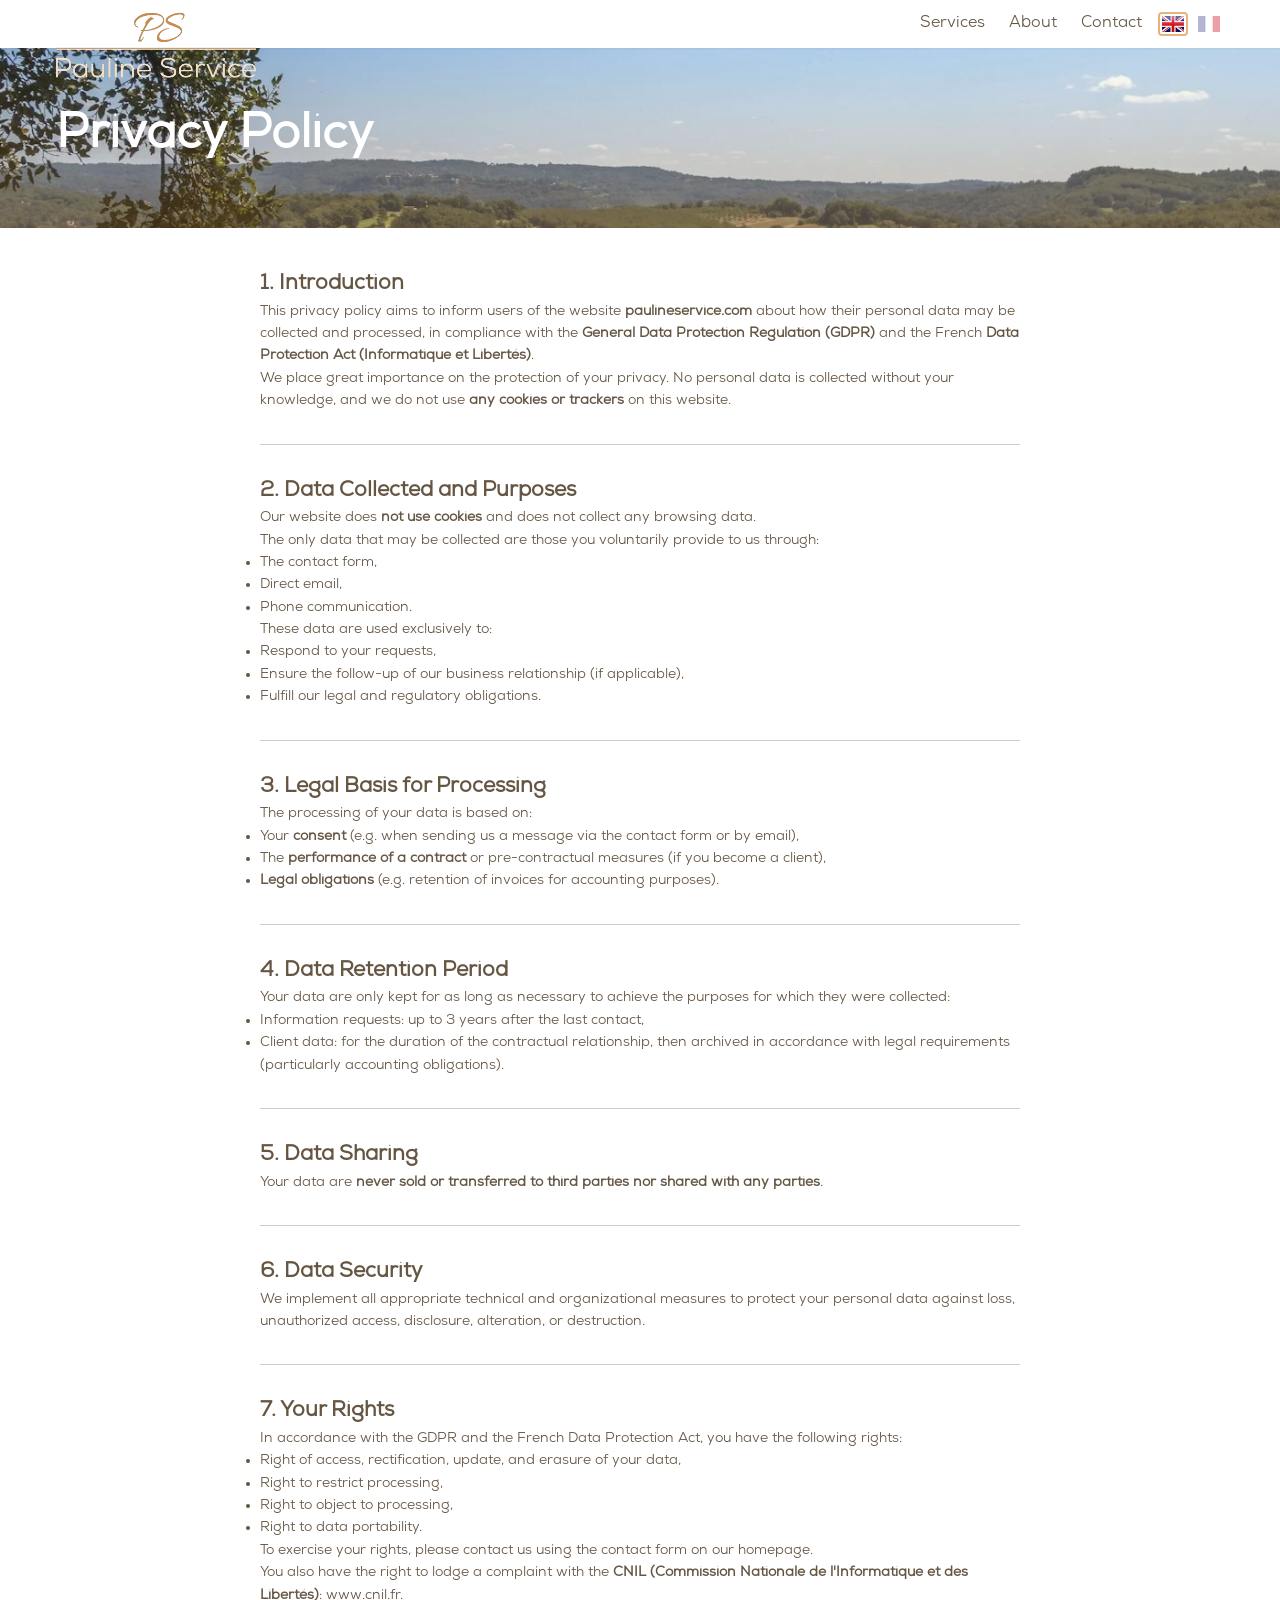
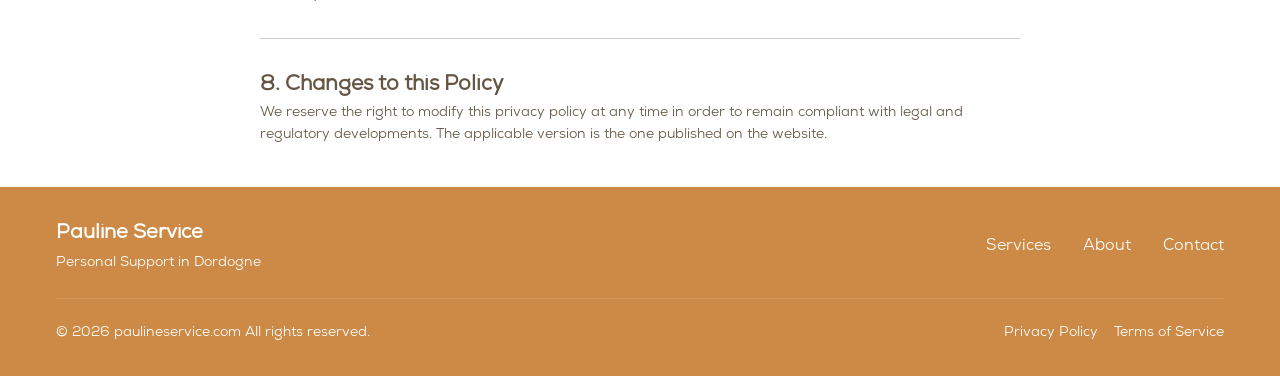
==== commit 1cc5b0dd: "i18n: full EN/FR translation with flag switcher on all pages" ====
--- a/privacy.html
+++ b/privacy.html
@@ -26,7 +26,7 @@
   <meta name="author" content="Pauline Service">
   <meta name="robots" content="index, follow">
   <link rel="canonical" href="https://www.paulineservice.com/">
-  
+
 
   <meta property="og:title" content="Pauline Service - Your Personal Support in Nontron">
   <meta property="og:description" content="Reliable personal services and support in Nontron, Dordogne (24).">
@@ -68,8 +68,8 @@
     }
   }
   </script>
-  
-  <title data-i18n="title">Pauline Service - Personal Support in Nontron Area</title>
+
+  <title data-i18n="page_title">Pauline Service - Personal Support in Nontron Area</title>
   <style>
     .hero {
         height:20vh;
@@ -99,19 +99,35 @@
         <svg id="close-icon" class="hidden" xmlns="http://www.w3.org/2000/svg" width="24" height="24" viewBox="0 0 24 24" fill="none" stroke="currentColor" stroke-width="2" stroke-linecap="round" stroke-linejoin="round"><path d="M18 6 6 18"/><path d="m6 6 12 12"/></svg>
       </button>
       <nav class="desktop-nav">
-        <a href="/index.html#services" class="nav-link" data-i18n="header_nav_services">Services</a>
-        <a href="/index.html#about" class="nav-link" data-i18n="header_nav_about">About</a>
+        <a href="/index.html#services" class="nav-link" data-i18n="nav_services">Services</a>
+        <a href="/index.html#about" class="nav-link" data-i18n="nav_about">About</a>
         <!--<a href="#testimonials" class="nav-link">Testimonials</a>-->
-        <a href="/index.html#contact" class="nav-link nav-link-emphasis" data-i18n="header_nav_contact">Contact</a>
+        <a href="/index.html#contact" class="nav-link nav-link-emphasis" data-i18n="nav_contact">Contact</a>
+        <div class="lang-switcher">
+          <button class="lang-btn" data-lang="en" aria-label="English">
+            <img src="assets/images/uk.png" alt="EN" class="lang-flag">
+          </button>
+          <button class="lang-btn" data-lang="fr" aria-label="Français">
+            <img src="assets/images/fr.png" alt="FR" class="lang-flag">
+          </button>
+        </div>
       </nav>
     </div>
     <!-- Mobile menu -->
     <div id="mobile-menu" class="mobile-menu hidden">
       <div class="container mobile-menu-container">
-        <a href="/index.html#services" class="nav-link" data-i18n="header_nav_services">Services</a>
-        <a href="/index.html#about" class="nav-link" data-i18n="header_nav_services">About</a>
+        <a href="/index.html#services" class="nav-link" data-i18n="nav_services">Services</a>
+        <a href="/index.html#about" class="nav-link" data-i18n="nav_about">About</a>
         <!--<a href="#testimonials" class="nav-link">Testimonials</a>-->
-        <a href="/index.html#contact" class="nav-link" data-i18n="header_nav_services">Contact</a>
+        <a href="/index.html#contact" class="nav-link" data-i18n="nav_contact">Contact</a>
+        <div class="lang-switcher lang-switcher-mobile">
+          <button class="lang-btn" data-lang="en" aria-label="English">
+            <img src="assets/images/uk.png" alt="EN" class="lang-flag">
+          </button>
+          <button class="lang-btn" data-lang="fr" aria-label="Français">
+            <img src="assets/images/fr.png" alt="FR" class="lang-flag">
+          </button>
+        </div>
       </div>
     </div>
   </header>
@@ -119,22 +135,20 @@
       <div id="parallax-bg" class="parallax-bg"></div>
       <div class="hero-overlay"></div>
       <div class="container hero-content">
-        <h1 class="hero-title" data-i18n="page_title_content">Privacy policy</h1>
+        <h1 class="hero-title" data-i18n="privacy_page_title">Privacy Policy</h1>
       </div>
     </section>
-  <div class="privacy-container" data-i18n="privacy_policy_text">
-    
-  
+  <div class="privacy-container" data-i18n="privacy_content">
 
   <h2>1. Introduction</h2>
   <p>
-    This privacy policy aims to inform users of the website <strong>paulineservice.com</strong> 
-    about how their personal data may be collected and processed, in compliance with the 
-    <strong>General Data Protection Regulation (GDPR)</strong> and the French 
+    This privacy policy aims to inform users of the website <strong>paulineservice.com</strong>
+    about how their personal data may be collected and processed, in compliance with the
+    <strong>General Data Protection Regulation (GDPR)</strong> and the French
     <strong>Data Protection Act (Informatique et Libertés)</strong>.
   </p>
   <p>
-    We place great importance on the protection of your privacy. No personal data is collected 
+    We place great importance on the protection of your privacy. No personal data is collected
     without your knowledge, and we do not use <strong>any cookies or trackers</strong> on this website.
   </p>
 
@@ -181,7 +195,7 @@
   </p>
   <ul>
     <li>Information requests: up to 3 years after the last contact,</li>
-    <li>Client data: for the duration of the contractual relationship, then archived in accordance 
+    <li>Client data: for the duration of the contractual relationship, then archived in accordance
         with legal requirements (particularly accounting obligations).</li>
   </ul>
 
@@ -189,14 +203,14 @@
 
   <h2>5. Data Sharing</h2>
   <p>
-    Your data are <strong>never sold or transferred to third parties nor shared with any parties</strong>. 
+    Your data are <strong>never sold or transferred to third parties nor shared with any parties</strong>.
   </p>
 
   <hr>
 
   <h2>6. Data Security</h2>
   <p>
-    We implement all appropriate technical and organizational measures to protect your personal data 
+    We implement all appropriate technical and organizational measures to protect your personal data
     against loss, unauthorized access, disclosure, alteration, or destruction.
   </p>
 
@@ -213,64 +227,19 @@
     <li>Right to data portability.</li>
   </ul>
   <p>
-    To exercise your rights, please contact us at: 📩<br>
-    <canvas id="email-canvas" width="340" height="24" style="cursor:pointer; width:340px; height:24px;"></canvas>
-    <noscript>Enable JavaScript to view the email address.</noscript>
-
-    <script>
-    const encodedEmail = "Y29udGFjdEBwYXVsaW5lc2VydmljZS5jb20=";
-
-    (function () {
-    const decoded = atob(encodedEmail);             
-
-    const c = document.getElementById('email-canvas');
-    const ctx = c.getContext('2d');
-    const themeLinkColor = getComputedStyle(document.documentElement)
-      .getPropertyValue('--color-primary-dark')
-      .trim() || '#cc8a46';
-
-    // --- Retina / High DPI scaling ---
-    const dpr = window.devicePixelRatio || 1;
-    const cssWidth = c.width;
-    const cssHeight = c.height;
-    c.width = cssWidth * dpr;
-    c.height = cssHeight * dpr;
-    ctx.scale(dpr, dpr);
-
-    // draw text
-    ctx.font = "400 16px system-ui, NexaBook";
-    ctx.fillStyle = themeLinkColor;
-    ctx.fillText(decoded, 0, 15);
-    
-    const textWidth = ctx.measureText(decoded).width;
-    const underlineY = 17; // slightly below baseline
-    ctx.beginPath();
-    ctx.moveTo(0, underlineY);
-    ctx.lineTo(0 + textWidth, underlineY);
-    ctx.lineWidth = 1;
-    ctx.strokeStyle = themeLinkColor;
-    ctx.stroke();
-
-    // make canvas clickable
-    c.addEventListener('click', () => {
-        window.location.href = 'mailto:' + decoded;
-    });
-
-
-    })();
-    </script><br>
-  </p>
-  <p>
-    You also have the right to lodge a complaint with the 
-    <strong>CNIL (Commission Nationale de l’Informatique et des Libertés)</strong>: 
+    To exercise your rights, please contact us using the <a href="/#contact">contact form</a> on our homepage.
+  </p>
+  <p>
+    You also have the right to lodge a complaint with the
+    <strong>CNIL (Commission Nationale de l'Informatique et des Libertés)</strong>:
     <a href="https://www.cnil.fr" target="_blank">www.cnil.fr</a>.
   </p>
 
   <hr>
 
-  <h2>9. Changes to this Policy</h2>
-  <p>
-    We reserve the right to modify this privacy policy at any time in order to remain compliant with 
+  <h2>8. Changes to this Policy</h2>
+  <p>
+    We reserve the right to modify this privacy policy at any time in order to remain compliant with
     legal and regulatory developments. The applicable version is the one published on the website.
   </p>
   </div>
@@ -279,22 +248,22 @@
       <div class="footer-top">
         <div class="footer-brand">
           <h3 class="footer-title" id="footer-title">Pauline Service</h3>
-          <p class="footer-subtitle">Personal Support in Dordogne</p>
+          <p class="footer-subtitle" data-i18n="footer_subtitle">Personal Support in Dordogne</p>
         </div>
         <div class="footer-nav">
-          <a href="/index.html#services" class="footer-link">Services</a>
-          <a href="/index.html#about" class="footer-link">About</a>
+          <a href="/index.html#services" class="footer-link" data-i18n="footer_nav_services">Services</a>
+          <a href="/index.html#about" class="footer-link" data-i18n="footer_nav_about">About</a>
           <!--<a href="#testimonials" class="footer-link">Testimonials</a>-->
-          <a href="/index.html#contact" class="footer-link">Contact</a>
+          <a href="/index.html#contact" class="footer-link" data-i18n="footer_nav_contact">Contact</a>
         </div>
       </div>
       <div class="footer-bottom">
         <p class="copyright">
-          © <span id="current-year"></span> paulineservice.com All rights reserved.
+          © <span id="current-year"></span> paulineservice.com <span data-i18n="footer_rights">All rights reserved.</span>
         </p>
         <div class="footer-legal">
-          <a href="/privacy.html" class="footer-legal-link">Privacy Policy</a>
-          <a href="/terms.html" class="footer-legal-link">Terms of Service</a>
+          <a href="/privacy.html" class="footer-legal-link" data-i18n="footer_privacy">Privacy Policy</a>
+          <a href="/terms.html" class="footer-legal-link" data-i18n="footer_terms">Terms of Service</a>
         </div>
       </div>
     </div>
--- a/styles.css
+++ b/styles.css
@@ -968,3 +968,45 @@
 
 .logo-badge {display:none;}
 .testimonials {display:none;}
+
+/* ── Language switcher (flag buttons) ─────────────────────────────────── */
+.lang-switcher {
+  display: flex;
+  align-items: center;
+  gap: 6px;
+  margin-left: 1rem;
+}
+
+.lang-switcher-mobile {
+  margin-left: 0;
+  margin-top: 0.5rem;
+}
+
+.lang-btn {
+  background: none;
+  border: 2px solid transparent;
+  cursor: pointer;
+  padding: 2px;
+  border-radius: 4px;
+  line-height: 0;
+  transition: opacity 0.2s ease, border-color 0.2s ease;
+}
+
+.lang-btn .lang-flag {
+  width: 22px;
+  height: auto;
+  display: block;
+}
+
+.lang-btn.lang-inactive {
+  opacity: 0.4;
+}
+
+.lang-btn.lang-active {
+  border-color: var(--color-primary);
+  opacity: 1;
+}
+
+.lang-btn:hover {
+  opacity: 1;
+}
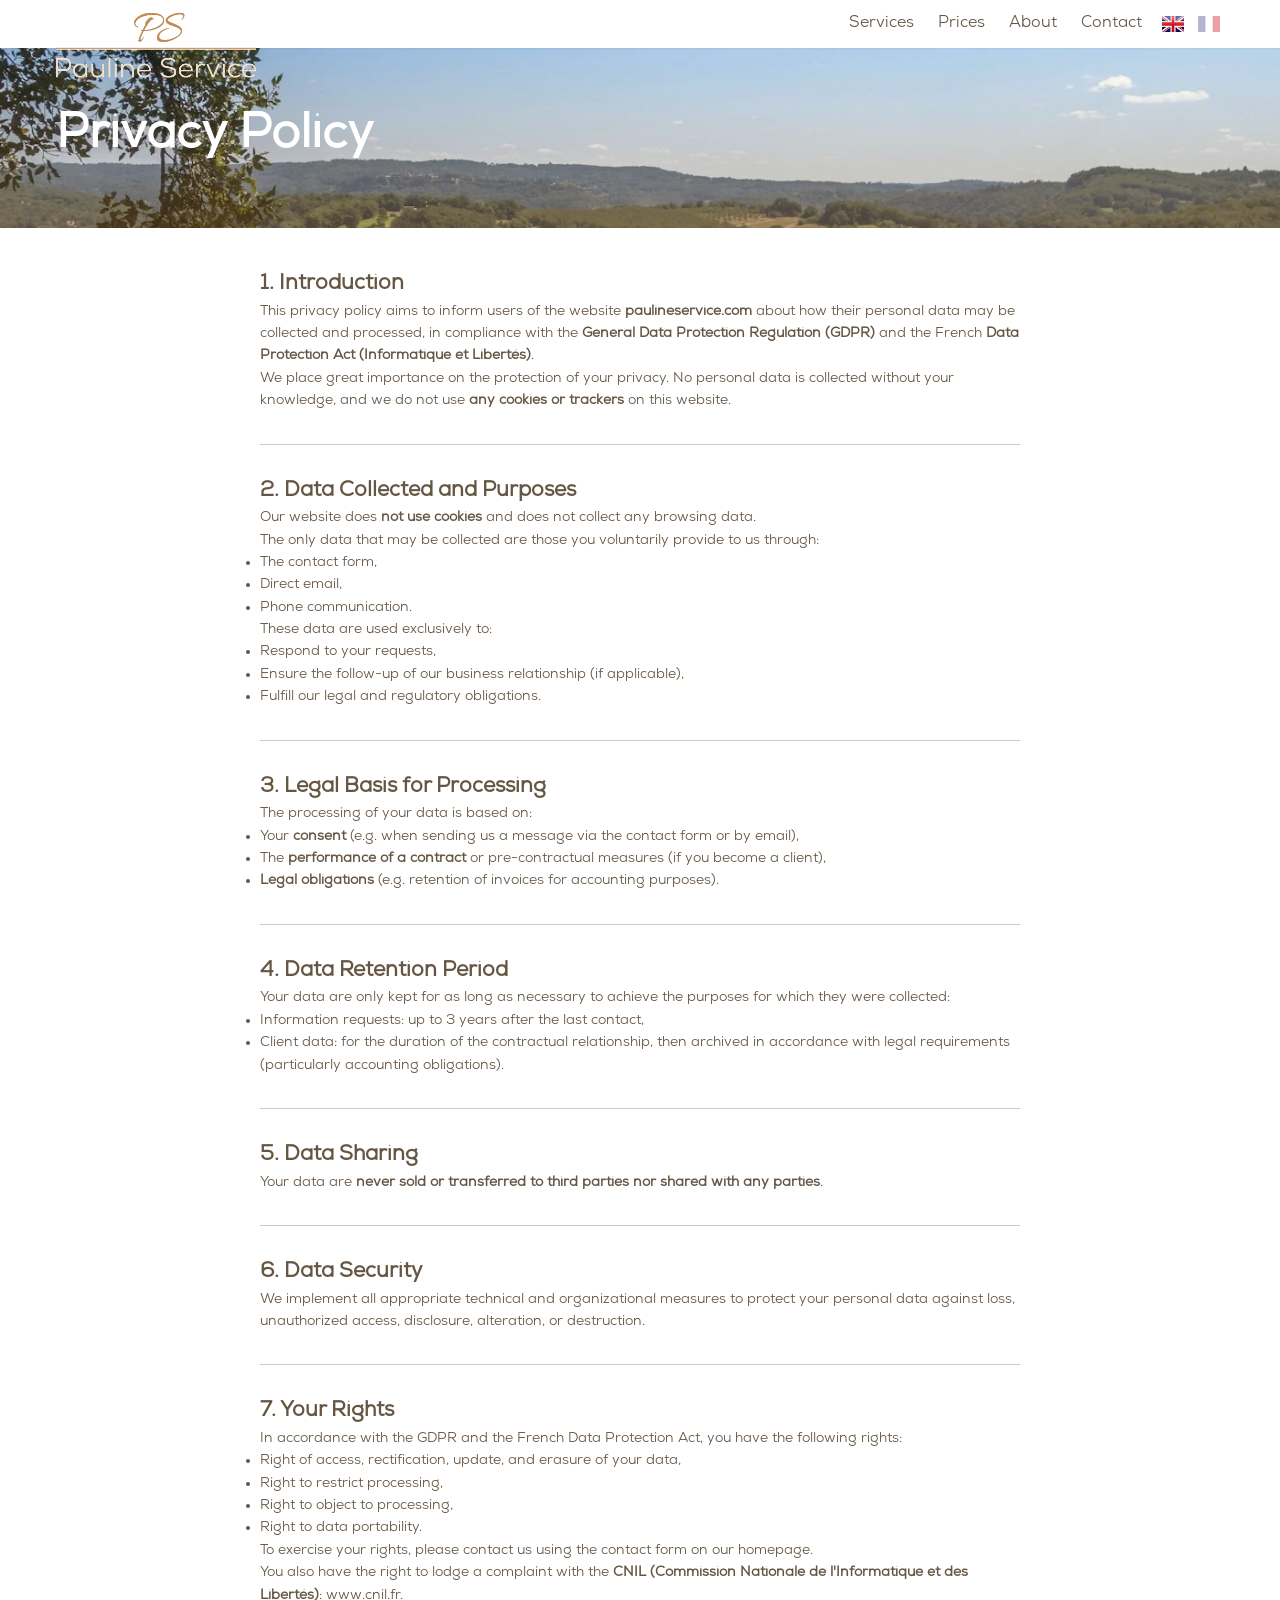
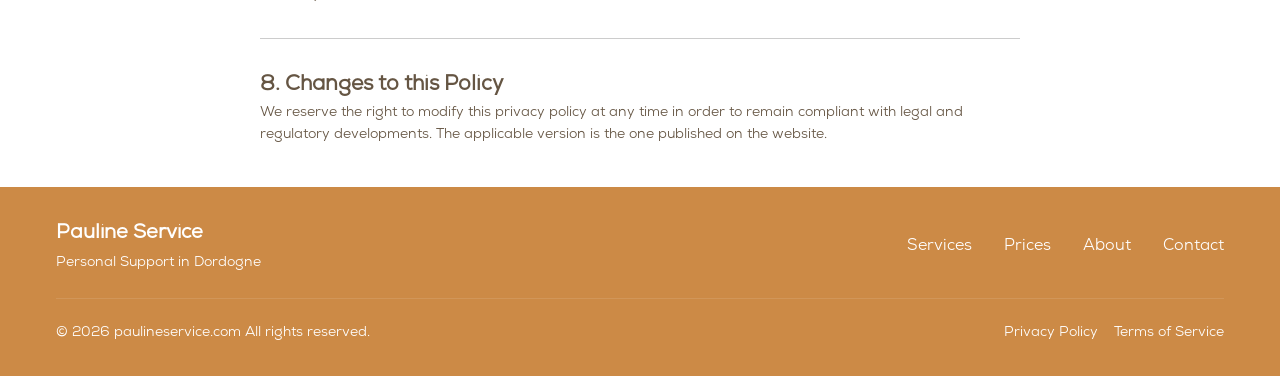
==== commit 568d4f9c: "feat: add prices page with multilingual pricing table" ====
--- a/privacy.html
+++ b/privacy.html
@@ -100,6 +100,7 @@
       </button>
       <nav class="desktop-nav">
         <a href="/index.html#services" class="nav-link" data-i18n="nav_services">Services</a>
+        <a href="/prices.html" class="nav-link" data-i18n="nav_prices">Prices</a>
         <a href="/index.html#about" class="nav-link" data-i18n="nav_about">About</a>
         <!--<a href="#testimonials" class="nav-link">Testimonials</a>-->
         <a href="/index.html#contact" class="nav-link nav-link-emphasis" data-i18n="nav_contact">Contact</a>
@@ -117,6 +118,7 @@
     <div id="mobile-menu" class="mobile-menu hidden">
       <div class="container mobile-menu-container">
         <a href="/index.html#services" class="nav-link" data-i18n="nav_services">Services</a>
+        <a href="/prices.html" class="nav-link" data-i18n="nav_prices">Prices</a>
         <a href="/index.html#about" class="nav-link" data-i18n="nav_about">About</a>
         <!--<a href="#testimonials" class="nav-link">Testimonials</a>-->
         <a href="/index.html#contact" class="nav-link" data-i18n="nav_contact">Contact</a>
@@ -252,6 +254,7 @@
         </div>
         <div class="footer-nav">
           <a href="/index.html#services" class="footer-link" data-i18n="footer_nav_services">Services</a>
+          <a href="/prices.html" class="footer-link" data-i18n="footer_nav_prices">Prices</a>
           <a href="/index.html#about" class="footer-link" data-i18n="footer_nav_about">About</a>
           <!--<a href="#testimonials" class="footer-link">Testimonials</a>-->
           <a href="/index.html#contact" class="footer-link" data-i18n="footer_nav_contact">Contact</a>
--- a/styles.css
+++ b/styles.css
@@ -67,6 +67,9 @@
   padding-left: 1rem;
   padding-right: 1rem;
 }
+a, button, [role="button"] {
+  cursor: pointer;
+}
 a {
   text-decoration: none;
   color: inherit;
@@ -323,80 +326,57 @@
 .services-grid {
   display: grid;
   grid-template-columns: repeat(1, 1fr);
-  gap: 1.5rem;
+  gap: 1rem;
 }
 .services-grid-wrap {
   position: relative;
 }
 .service-card {
   background-color: var(--color-white);
-  --cell-pad-x: 12px;
-  --cell-pad-y: 12px;
-  padding: 0;
   border-radius: var(--border-radius);
   box-shadow: var(--shadow-sm);
   transition: box-shadow 0.3s ease;
   position: relative;
   overflow: hidden;
-  display: grid;
-  grid-template-columns: 0.1fr 0.6fr 0.7fr 4fr 0.5fr 0.1fr;
-  grid-template-rows: 8px auto 72px 8px;
-  gap: 0;
-  grid-template-areas:
-    ". . . . . ."
-    ". . icon_title title title ."
-    ". arrow_left subtext subtext arrow_right ."
-    ". . . . . .";
-  height: 170px;
   cursor: pointer;
+  display: flex;
+  flex-direction: column;
+  gap: 10px;
+  padding: 16px;
 }
 .service-card:hover {
   box-shadow: var(--shadow-md);
 }
 .service-header {
-  display: contents;
+  display: flex;
+  align-items: center;
+  gap: 12px;
 }
 .service-icon {
-  margin-bottom: 0;
   color: var(--color-primary);
   flex-shrink: 0;
-  grid-area: icon_title;
-  align-self: center;
-  justify-self: center;
-  padding: var(--cell-pad-y) var(--cell-pad-x);
 }
 .service-title {
   font-size: 1.25rem;
   font-weight: 600;
   color: var(--color-primary-dark);
-  margin-bottom: 0;
-  grid-area: title;
-  align-self: center;
-  padding: var(--cell-pad-y) var(--cell-pad-x);
+  margin: 0;
+  line-height: 1.3;
 }
 .service-grid-spacer {
   display: none;
 }
 .service-body {
-  grid-area: subtext;
-  position: relative;
   overflow: hidden;
-  align-self: center;
-  height: auto;
-  padding: 0 var(--cell-pad-x);
 }
 .service-clip {
-  height: auto;
   overflow: visible;
 }
 .service-slider {
   display: block;
-  width: 100%;
 }
 .service-panel {
-  flex: none;
-  padding: 0;
-  box-sizing: border-box;
+  display: block;
 }
 .service-description {
   color: var(--color-gray-600);
@@ -424,11 +404,9 @@
   display: none;
 }
 .services-overlay {
-  position: absolute;
-  inset: 0;
-  z-index: 40;
   background: transparent;
-  padding: 0;
+  padding-top: 0.7rem;
+  padding-bottom: 0.5rem;
 }
 .services-overlay-panel {
   position: relative;
@@ -482,20 +460,20 @@
 .services-overlay-list {
   display: grid;
   grid-template-columns: 1fr;
-  gap: 0.4rem;
-  padding: 0.5rem 0.5rem 0.5rem;
+  gap: 0.6rem;
+  padding: 0.5rem;
 }
 .overlay-service-item {
   border: 1px solid var(--color-gray-200);
   border-radius: var(--border-radius-sm);
   background: var(--color-gray-50);
-  padding: 0.5rem 0.55rem;
+  padding: 0.75rem 0.9rem;
 }
 .overlay-service-head {
   display: flex;
   align-items: center;
-  gap: 0.4rem;
-  margin-bottom: 0.25rem;
+  gap: 0.6rem;
+  margin-bottom: 0.4rem;
 }
 .overlay-service-icon {
   color: var(--color-primary);
@@ -504,36 +482,49 @@
   justify-content: center;
 }
 .overlay-service-icon svg {
-  width: 16px;
-  height: 16px;
+  width: 22px;
+  height: 22px;
 }
 .overlay-service-title {
-  font-size: 0.86rem;
+  font-size: 1.05rem;
   font-weight: 600;
   color: var(--color-primary-dark);
+  margin: 0;
 }
 .overlay-service-summary {
-  font-size: 0.8rem;
+  font-size: 0.95rem;
   color: var(--color-gray-700);
-  margin-bottom: 0.3rem;
+  margin-bottom: 0.4rem;
 }
 .overlay-service-points {
   list-style: none;
   margin: 0;
-  padding-top: 4px;
+  margin-top: 0.5rem;
+  padding: 0;
 }
 .overlay-service-points li {
-  font-size: 0.78rem;
+  font-size: 0.92rem;
   color: var(--color-gray-600);
-  line-height: 1.35;
+  line-height: 1.5;
+  padding-left: 1rem;
+  position: relative;
+}
+.overlay-service-points li::before {
+  content: "–";
+  position: absolute;
+  left: 0;
+  color: var(--color-primary);
 }
 .overlay-service-points li + li {
-  margin-top: 0.2rem;
+  margin-top: 0.3rem;
 }
 /* About section */
 .about {
   padding: 4rem 0;
   background-color: var(--color-white);
+}
+html[lang="fr"] #who {
+  display: none;
 }
 .who {
   padding: 2rem 0.75rem 4rem 0.75rem;
@@ -1003,7 +994,6 @@
 }
 
 .lang-btn.lang-active {
-  border-color: var(--color-primary);
   opacity: 1;
 }
 
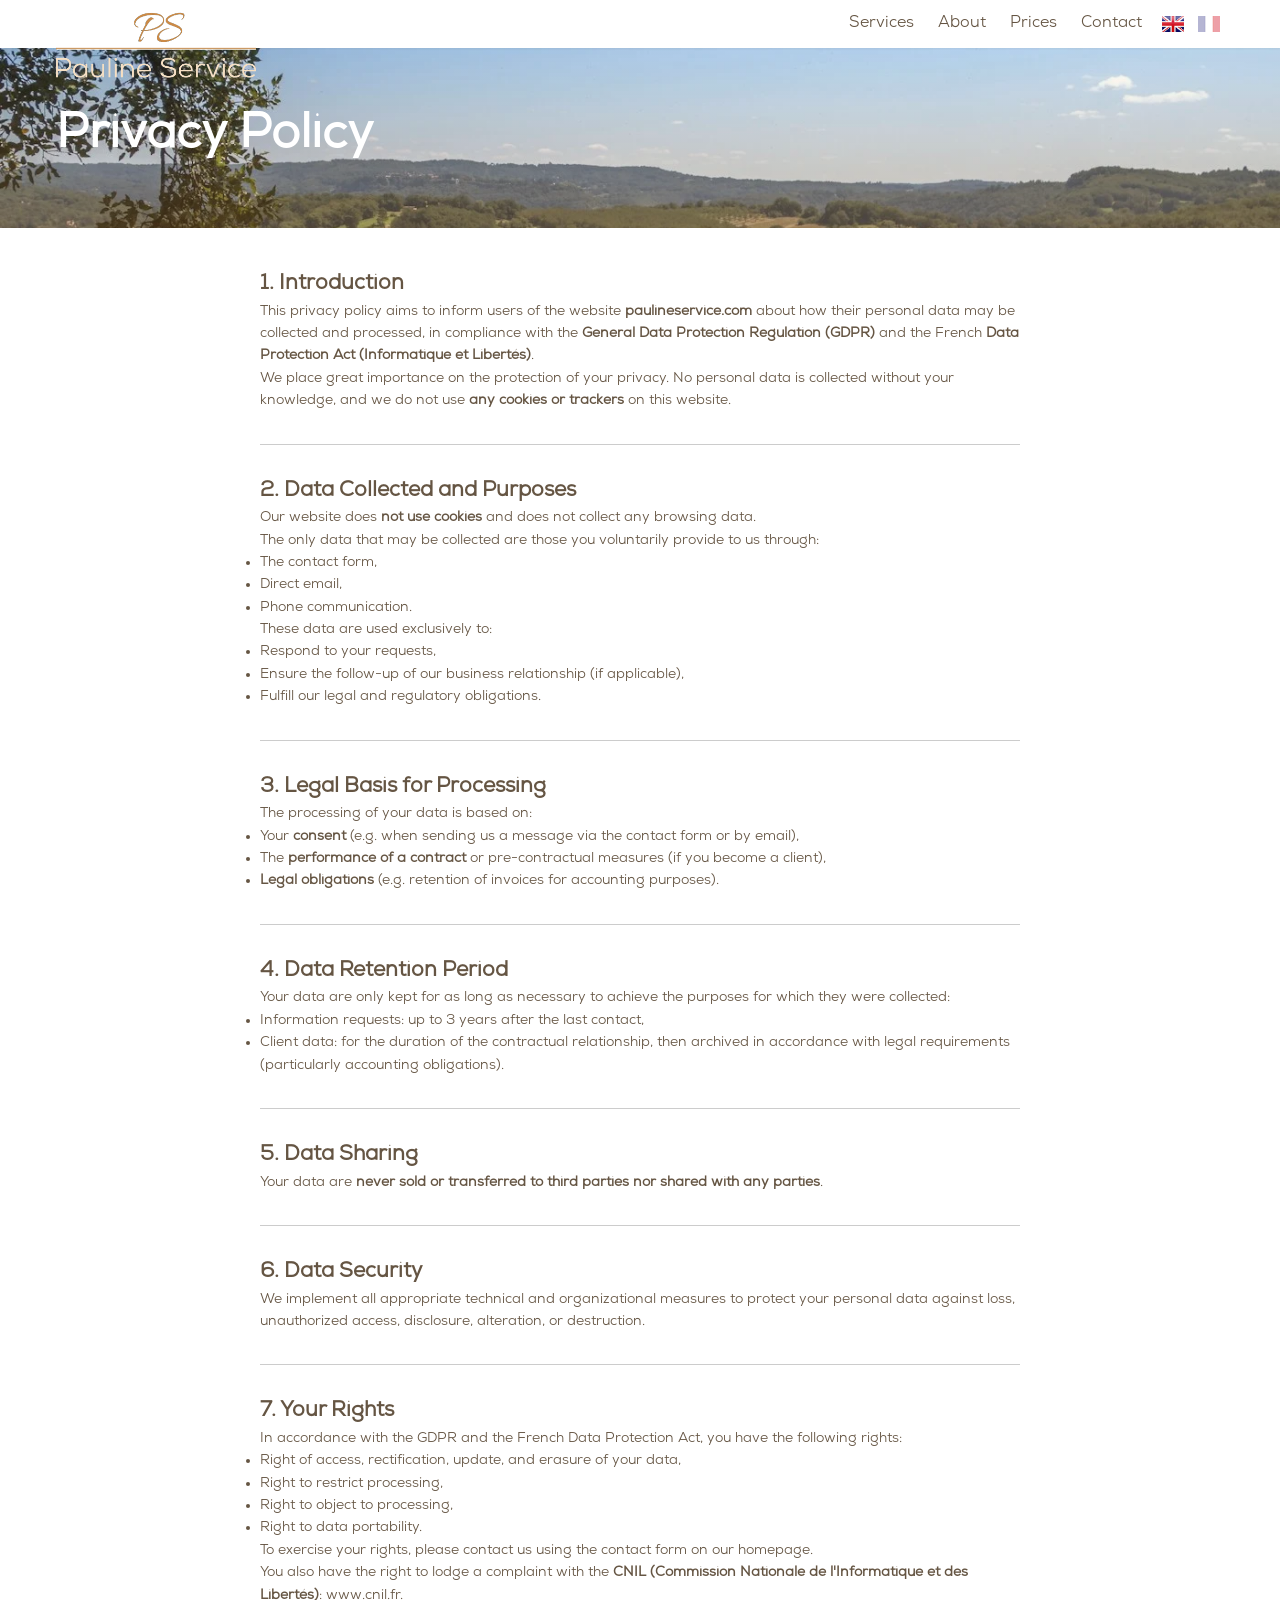
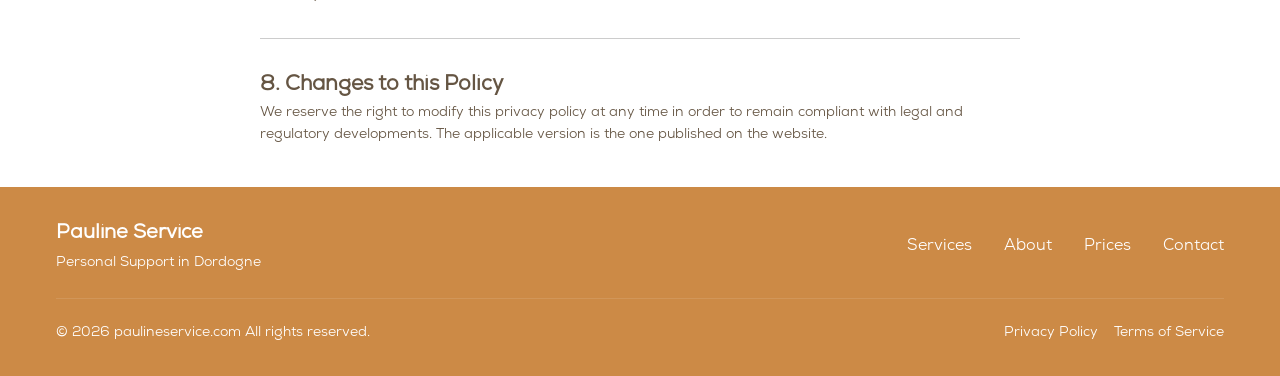
==== commit 2ce5990b: "feat: move prices table into homepage, drive it from a data file" ====
--- a/privacy.html
+++ b/privacy.html
@@ -100,8 +100,8 @@
       </button>
       <nav class="desktop-nav">
         <a href="/index.html#services" class="nav-link" data-i18n="nav_services">Services</a>
-        <a href="/prices.html" class="nav-link" data-i18n="nav_prices">Prices</a>
         <a href="/index.html#about" class="nav-link" data-i18n="nav_about">About</a>
+        <a href="/index.html#prices" class="nav-link" data-i18n="nav_prices">Prices</a>
         <!--<a href="#testimonials" class="nav-link">Testimonials</a>-->
         <a href="/index.html#contact" class="nav-link nav-link-emphasis" data-i18n="nav_contact">Contact</a>
         <div class="lang-switcher">
@@ -118,8 +118,8 @@
     <div id="mobile-menu" class="mobile-menu hidden">
       <div class="container mobile-menu-container">
         <a href="/index.html#services" class="nav-link" data-i18n="nav_services">Services</a>
-        <a href="/prices.html" class="nav-link" data-i18n="nav_prices">Prices</a>
         <a href="/index.html#about" class="nav-link" data-i18n="nav_about">About</a>
+        <a href="/index.html#prices" class="nav-link" data-i18n="nav_prices">Prices</a>
         <!--<a href="#testimonials" class="nav-link">Testimonials</a>-->
         <a href="/index.html#contact" class="nav-link" data-i18n="nav_contact">Contact</a>
         <div class="lang-switcher lang-switcher-mobile">
@@ -254,8 +254,8 @@
         </div>
         <div class="footer-nav">
           <a href="/index.html#services" class="footer-link" data-i18n="footer_nav_services">Services</a>
-          <a href="/prices.html" class="footer-link" data-i18n="footer_nav_prices">Prices</a>
           <a href="/index.html#about" class="footer-link" data-i18n="footer_nav_about">About</a>
+          <a href="/index.html#prices" class="footer-link" data-i18n="footer_nav_prices">Prices</a>
           <!--<a href="#testimonials" class="footer-link">Testimonials</a>-->
           <a href="/index.html#contact" class="footer-link" data-i18n="footer_nav_contact">Contact</a>
         </div>
--- a/styles.css
+++ b/styles.css
@@ -620,6 +620,105 @@
   display: inline-block;
   transform: translateY(2px);
 }
+/* Prices section */
+.prices {
+  padding: 2.5rem 0;
+  background-color: var(--color-primary-lightest);
+}
+.prices .section-header {
+  margin-bottom: 1.5rem;
+}
+.prices-container {
+  /* hugs the table's real width so the no-wrap columns cannot overflow to
+     the right and pull it off centre */
+  width: fit-content;
+  min-width: 660px;
+  max-width: 100%;
+  margin: 0 auto;
+}
+.prices-table {
+  width: 100%;
+  border-collapse: collapse;
+  background-color: var(--color-white);
+}
+.prices-table thead th {
+  background: var(--color-primary-dark);
+  color: var(--color-white);
+  font-weight: 700;
+  font-size: 1rem;
+  padding: 0.4rem 0.65rem;
+  text-align: left;
+}
+.prices-table thead th:nth-child(2) {
+  text-align: center;
+  width: 16%;
+}
+.prices-table thead th:nth-child(3) {
+  text-align: center;
+  width: 16%;
+}
+.prices-table tbody td {
+  padding: 0.25rem 0.65rem;
+  border-bottom: 1px solid var(--color-gray-200);
+  font-size: 0.95rem;
+  color: var(--color-gray-700);
+}
+.prices-table tbody td:nth-child(2),
+.prices-table tbody td:nth-child(3) {
+  text-align: center;
+}
+@media (min-width: 641px) {
+  /* no cell wraps: the rate and travel columns take what they need, the
+     service column takes the rest */
+  .prices-table {
+    white-space: nowrap;
+  }
+}
+.prices-table tbody tr:last-child td {
+  border-bottom: none;
+}
+.prices-table tbody tr.row-gold {
+  background: rgba(204, 138, 70, 0.12);
+}
+.prices-table tbody tr.row-gold td {
+  color: var(--color-primary-dark);
+}
+.prices-table tbody tr.row-sub td:first-child {
+  padding-left: 1.8rem;
+}
+.prices-note {
+  margin-top: 0.8rem;
+  padding-left: 0.65rem;
+  color: var(--color-gray-600);
+  font-size: 0.85rem;
+}
+@media (max-width: 640px) {
+  .prices-container {
+    width: auto;
+    min-width: 0;
+    max-width: 100%;
+  }
+  .prices-table thead th {
+    padding: 0.3rem 0.4rem;
+    font-size: 0.9rem;
+  }
+  .prices-table tbody td {
+    padding: 0.2rem 0.4rem;
+    font-size: 0.85rem;
+  }
+  .prices-table tbody tr.row-sub td:first-child {
+    padding-left: 1.3rem;
+  }
+  .prices-table thead th:nth-child(2) {
+    width: 20%;
+  }
+  .prices-table thead th:nth-child(3) {
+    width: 24%;
+  }
+  .prices-note {
+    padding-left: 0.4rem;
+  }
+}
 /* Testimonials section */
 .testimonials {
   padding: 4rem 0;
